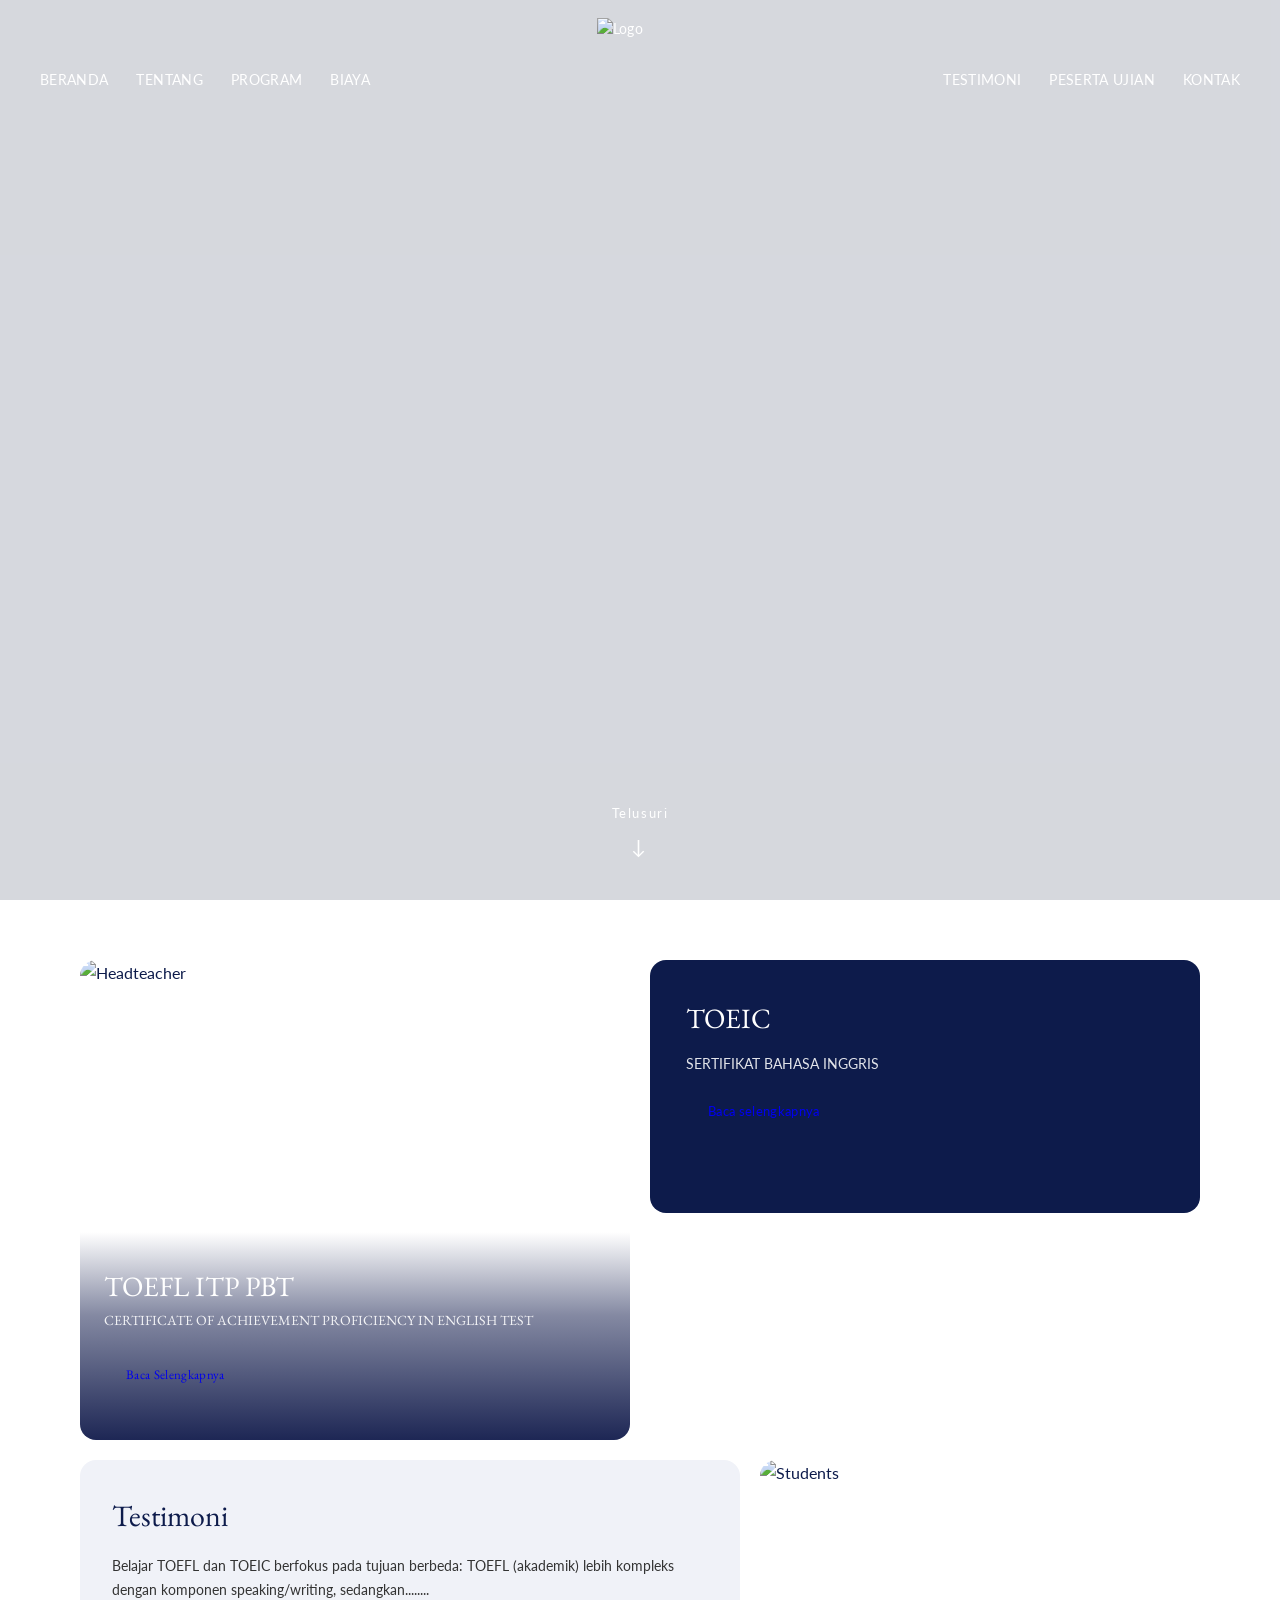
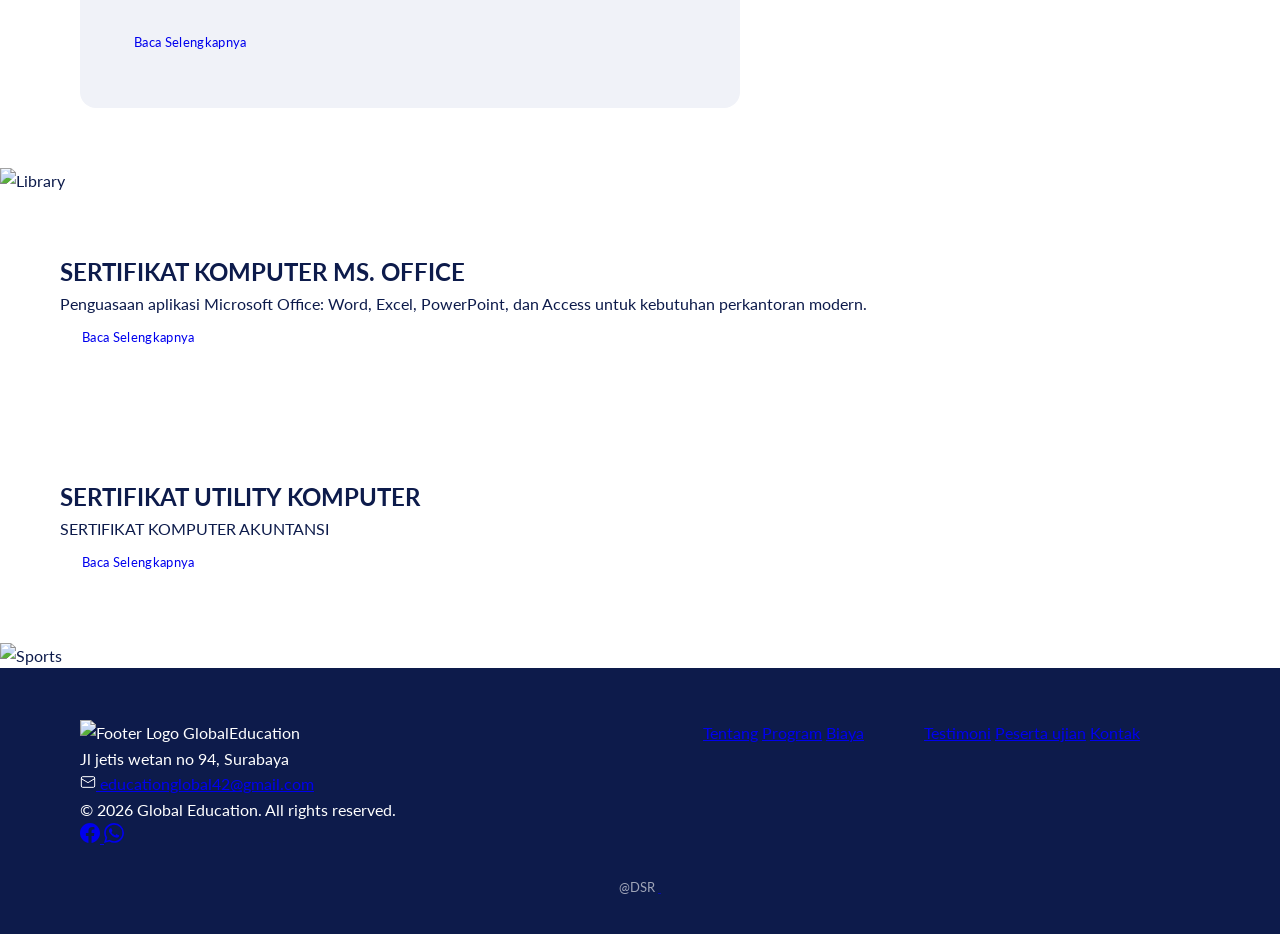
==== index.html @ f7078ae8 "Add files via upload" ====
<!DOCTYPE html>
<html lang="id">
<head>
  <meta charset="UTF-8" />
  <meta name="viewport" content="width=device-width, initial-scale=1.0"/>
  <title>Gloabl Education</title>
  <link href="https://fonts.googleapis.com/css2?family=EB+Garamond:ital,wght@0,400;0,500;0,600;1,400&family=Lato:wght@300;400;700&display=swap" rel="stylesheet"/>
  <link rel="stylesheet" href="style.css"/>
</head>
<body>

<!-- ============== HERO ============== -->
  <section id="hero">
    <div class="hero-bg">
      <img src="w=2400.png" alt="Hero Background"/>
    </div>
    <div class="hero-overlay"></div>

    <!-- NAVBAR -->
    <nav>
      <div class="nav-left">
      <a href="index.html">BERANDA</a>
      <a href="about.html">TENTANG</a>
      <a href="program.html">PROGRAM</a>
      <a href="biaya.html">BIAYA</a>
      </div>

      <a href="index.html" class="nav-logo">
        <img src="Gemini_Generated_Image_jkyukjkyukjkyukj (1)-Photoroom.png" alt="Logo" class="nav-logo-img"/>
        <span></span>
      </a>

      <div class="nav-right">
        <a href="testimoni.html">TESTIMONI</a>
        <a href="peserta.html">PESERTA UJIAN</a>
        <a href="contact.html">KONTAK</a>
      </div>
    </nav>

    <!-- Scroll Indicator -->
    <div class="hero-scroll" id="heroScroll">
      <span>Telusuri</span>
      <span class="arrow-down">&#8595;</span>
    </div>
  </section>

  <!-- ============== SECTION 2 ============== -->
  <section id="section2">
<div class="grid-section2 animate-on-scroll">

      <!-- Left: Headteacher Card -->
      <div class="card-headteacher animate-on-scroll stagger-1">
        <img src="Education-Blog-and-Newsletter-1-735x330-1.png" alt="Headteacher"/>
        <div class="card-headteacher-overlay">
          <h2>TOEFL ITP PBT<br>
          <p>CERTIFICATE OF ACHIEVEMENT
PROFICIENCY IN ENGLISH TEST</p>
          <a href="program.html" class="btn-outline-white">Baca Selengkapnya</a>
        </div>
      </div>

      <!-- Right Top: Arrange a Visit -->
      <div class="card-visit">
        <div>
          <h2>TOEIC</h2>
          <p>SERTIFIKAT BAHASA INGGRIS </p>
        </div>
        <div>
          <a href="program.html" class="btn-outline-white">Baca selengkapnya</a>
        </div>
      </div>

<!-- Right Bottom: Lokasi Kami -->
      <div class="card-admissions-row">
        <div class="card-map">
          <iframe 
            src="https://www.google.com/maps/embed?pb=!1m18!1m12!1m3!1d3957.123456789!2d112.752!3d-7.321!2m3!1f0!2f0!3f0!3m2!1i1024!2i768!4f13.1!3m3!1m2!1s0x2dd7bbd3f0a1a1a1%3A0x2dd7bbd3f0a1a1a1!2sJl.%20Jetis%20Wetan%20No.94%2C%20Surabaya!5e0!3m2!1sid!2sid!4v1234567890!5m2!1sid!2sid" 
            width="100%" 
            height="100%" 
            style="border:0;" 
            allowfullscreen="" 
            loading="lazy" 
            referrerpolicy="no-referrer-when-downgrade">
          </iframe>
        </div>
      </div>

    </div>

    <!-- Bottom Row: Ethos + Students Photo -->
    <div class="grid-section2-bottom">
      <div class="card-ethos">
        <h2>Testimoni</h2>
        <p>Belajar TOEFL dan TOEIC berfokus pada tujuan berbeda: TOEFL (akademik) lebih kompleks dengan komponen speaking/writing, sedangkan........</p>
        <a href="testimoni.html" class="btn-navy">Baca Selengkapnya</a>
      </div>
      <div class="card-students">
        <img src="NAJWA.jpeg" alt="Students"/>
      </div>
    </div>
  </section>

  <!-- ============== SECTION 3 ============== -->
  <section id="section3">

    <!-- Top: Library Image Left + Academic Excellence Right -->
    <div class="grid-section3-top">
      <div class="s3-img-left">
        <img src="jenis-microsoft-office-dan-fungsi.jpg" alt="Library"/>
      </div>
      <div class="s3-text-right">
        <h2>SERTIFIKAT KOMPUTER MS. OFFICE</h2>
        <p>Penguasaan aplikasi Microsoft Office: Word, Excel, PowerPoint, dan Access untuk kebutuhan perkantoran modern.</p>
        <a href="program.html" class="btn-outline-white-sm">Baca Selengkapnya</a>
      </div>
    </div>

    <!-- Bottom: Happy Learning Left + Sports Image Right -->
    <div class="grid-section3-bottom">
      <div class="s3-text-left">
        <h2>SERTIFIKAT UTILITY KOMPUTER</h2>
        <p>SERTIFIKAT KOMPUTER AKUNTANSI</p>
        <a href="program.html" class="btn-outline-white-sm">Baca Selengkapnya</a>
      </div>
      <div class="s3-img-right">
        <img src="accounting-2.jpeg" alt="Sports"/>
      </div>
    </div>

  </section>

  <!-- ============== FOOTER ============== -->
  <footer>
    <div class="footer-inner">

<!-- Brand -->
      <div class="footer-brand">
        <div class="footer-logo">
          <img src="Gemini_Generated_Image_jkyukjkyukjkyukj (1)-Photoroom.png" alt="Footer Logo" class="footer-logo-img"/>
          <span>GlobalEducation</span>
        </div>
        <div class="footer-address">
          Jl jetis wetan no 94, Surabaya
        </div>
        <div class="footer-email">
          <a href="mailto:educationglobal42@gmail.com" class="footer-email-link">
            <svg width="16" height="16" viewBox="0 0 24 24" fill="none" xmlns="http://www.w3.org/2000/svg">
              <rect x="2" y="4" width="20" height="16" rx="2" stroke="white" stroke-width="1.5"/>
              <path d="M2 7L12 13L22 7" stroke="white" stroke-width="1.5" stroke-linecap="round" stroke-linejoin="round"/>
            </svg>
            <span>educationglobal42@gmail.com</span>
          </a>
        </div>
        <div class="footer-copyright">
          &copy; 2026 Global Education. All rights reserved.
        </div>
        <div class="footer-socials">
          <a href="https://www.facebook.com/profile.php?id=100009102669054&rdid=kj2BRJtQKEd0vVl0&share_url=https%3A%2F%2Fwww.facebook.com%2Fshare%2F16SY9FTzUg%2F#" target="_blank" aria-label="Facebook">
            <svg width="20" height="20" viewBox="0 0 24 24" fill="currentColor"><path d="M24 12.073c0-6.627-5.373-12-12-12s-12 5.373-12 12c0 5.99 4.388 10.954 10.125 11.854v-8.385H7.078v-3.47h3.047V9.43c0-3.007 1.792-4.669 4.533-4.669 1.312 0 2.686.235 2.686.235v2.953H15.83c-1.491 0-1.956.925-1.956 1.874v2.25h3.328l-.532 3.47h-2.796v8.385C19.612 23.027 24 18.062 24 12.073z"/></svg>
          </a>
          <a href="https://wa.me/6281232943877" target="_blank" aria-label="WhatsApp">
            <svg width="20" height="20" viewBox="0 0 24 24" fill="currentColor"><path d="M17.472 14.382c-.297-.149-1.758-.867-2.03-.967-.273-.099-.471-.148-.67.15-.197.297-.767.966-.94 1.164-.173.199-.347.223-.644.075-.297-.15-1.255-.463-2.39-1.475-.883-.788-1.48-1.761-1.653-2.059-.173-.297-.018-.458.13-.606.134-.133.298-.347.446-.52.149-.174.198-.298.298-.497.099-.198.05-.371-.025-.52-.075-.149-.669-1.612-.916-2.207-.242-.579-.487-.5-.669-.51-.173-.008-.371-.01-.57-.01-.198 0-.52.074-.792.372-.272.297-1.04 1.016-1.04 2.479 0 1.462 1.065 2.875 1.213 3.074.149.198 2.096 3.2 5.077 4.487.709.306 1.262.489 1.694.625.712.227 1.36.195 1.871.118.571-.085 1.758-.719 2.006-1.413.248-.694.248-1.289.173-1.413-.074-.124-.272-.198-.57-.347m-5.421 7.403h-.004a9.87 9.87 0 01-5.031-1.378l-.361-.214-3.741.982.998-3.648-.235-.374a9.86 9.86 0 01-1.51-5.26c.001-5.45 4.436-9.884 9.888-9.884 2.64 0 5.122 1.03 6.988 2.898a9.825 9.825 0 012.893 6.994c-.003 5.45-4.437 9.884-9.885 9.884m8.413-18.297A11.815 11.815 0 0012.05 0C5.495 0 .16 5.335.157 11.892c0 2.096.547 4.142 1.588 5.945L.057 24l6.305-1.654a11.882 11.882 0 005.683 1.448h.005c6.554 0 11.89-5.335 11.893-11.893a11.821 11.821 0 00-3.48-8.413z"/></svg>
          </a>
        </div>
      </div>

     <!-- Spacer -->
      <div></div>

      <!-- Col 1 -->
      <div class="footer-col">
        <a href="about.html">Tentang</a>
        <a href="program.html">Program</a>
        <a href="biaya.html">Biaya</a>
      </div>

      <!-- Col 2 -->
      <div class="footer-col">
        <a href="testimoni.html">Testimoni</a>
        <a href="peserta.html">Peserta ujian</a>
        <a href="contact.html">Kontak</a>
      </div>
    </div>

    <div class="footer-bottom">
    @DSR <a href="https://wordpress.org" target="_blank">&nbsp;</a>
    </div>
  </footer>

  <script src="script.js"></script>
</body>
</html>
---- style.css ----
/* ============================================================
   KENTWOOD ACADEMY — style.css (Responsive Fixed)
   ============================================================ */

/* ----- RESET & BASE ----- */
*, *::before, *::after {
  margin: 0;
  padding: 0;
  box-sizing: border-box;
}

:root {
  --navy: #0d1b4b;
  --navy-light: #1a2a6c;
  --white: #ffffff;
  --light-bg: #f0f2f8;
}

body {
  font-family: 'Lato', sans-serif;
  color: var(--navy);
  background: #ffffff;
  overflow-x: hidden;
  line-height: 1.6;
}

/* ============================================================
   NAVBAR
   ============================================================ */
nav {
  position: absolute;
  top: 0;
  left: 0;
  right: 0;
  z-index: 100;
  display: flex;
  align-items: center;
  justify-content: space-between;
  padding: 12px 20px;
  transition: all 0.3s ease;
}

.nav-left,
.nav-right {
  display: flex;
  gap: 1.5rem;
  align-items: center;
  flex-wrap: wrap;
}

nav a {
  color: var(--white);
  text-decoration: none;
  font-size: 0.875rem;
  font-weight: 400;
  letter-spacing: 0.025em;
  white-space: nowrap;
  transition: opacity 0.2s;
}

nav a:hover {
  opacity: 0.8;
}

.nav-logo {
  display: flex;
  flex-direction: column;
  align-items: center;
  text-decoration: none;
}

.nav-logo-img {
  width: 80px;
  height: 80px;
  object-fit: contain;
}

.nav-logo svg {
  width: 2.75rem;
  height: 3.25rem;
  filter: brightness(0) invert(1);
}

.nav-logo span {
  color: white;
  font-size: 0.8125rem;
  letter-spacing: 0.15em;
  margin-top: 0.25rem;
}

/* ============================================================
   HERO
   ============================================================ */
#hero {
  position: relative;
  width: 100%;
  height: 100vh;
  min-height: 100vh;
  overflow: hidden;
  display: flex;
  flex-direction: column;
  align-items: center;
  justify-content: center;
}

.hero-bg {
  position: absolute;
  inset: 0;
  z-index: 0;
}

.hero-bg img {
  width: 100%;
  height: 100%;
  object-fit: cover;
  display: block;
}

.hero-overlay {
  position: absolute;
  inset: 0;
  background: rgba(30, 40, 70, 0.18);
}

.hero-content {
  position: relative;
  z-index: 2;
  text-align: center;
  color: white;
  padding: 0 1rem;
  flex: 1;
  display: flex;
  flex-direction: column;
  justify-content: center;
}

.hero-content h1 {
  font-family: 'EB Garamond', serif;
  font-size: clamp(2rem, 8vw, 4.5rem);
  font-weight: 400;
  line-height: 1.15;
  letter-spacing: 0.025em;
  text-shadow: 0 2px 12px rgba(0, 0, 0, 0.25);
  margin-bottom: 1rem;
}

.hero-scroll {
  position: absolute;
  bottom: 2rem;
  left: 50%;
  transform: translateX(-50%);
  color: white;
  text-align: center;
  z-index: 2;
  cursor: pointer;
}

.hero-scroll span {
  display: block;
  font-size: 0.8125rem;
  letter-spacing: 0.125em;
  margin-bottom: 0.375rem;
}

.hero-scroll .arrow-down {
  font-size: 1.25rem;
  display: block;
  animation: bounce 1.8s infinite;
}

/* ============================================================
   SECTIONS & GRIDS (Mobile-first)
   ============================================================ */
.section-padding {
  padding: 3rem 1.25rem;
}

.grid-section2 {
  display: grid;
  grid-template-columns: 1fr;
  gap: 1.25rem;
  max-width: 1200px;
  margin: 0 auto;
}

.card-headteacher {
  position: relative;
  border-radius: 1rem;
  overflow: hidden;
  aspect-ratio: 16/9;
  order: 1;
}

.card-headteacher img {
  width: 100%;
  height: 100%;
  object-fit: cover;
  display: block;
}

.card-headteacher-overlay {
  position: absolute;
  bottom: 0;
  left: 0;
  right: 0;
  background: linear-gradient(to top, rgba(10, 20, 70, 0.92) 0%, rgba(10, 20, 70, 0.5) 60%, transparent 100%);
  padding: 2rem 1.5rem;
  color: white;
}

.card-headteacher-overlay h2 {
  font-family: 'EB Garamond', serif;
  font-size: clamp(1.5rem, 5vw, 1.75rem);
  font-weight: 400;
  margin-bottom: 0.75rem;
}

.card-headteacher-overlay p {
  font-size: clamp(0.875rem, 3vw, 0.875rem);
  line-height: 1.6;
  opacity: 0.9;
  margin-bottom: 1rem;
}

.card-visit {
  background: var(--navy);
  border-radius: 1rem;
  padding: 2rem;
  color: white;
  display: flex;
  flex-direction: column;
  gap: 1rem;
  order: 2;
}

.card-visit h2 {
  font-family: 'EB Garamond', serif;
  font-size: clamp(1.5rem, 5vw, 1.75rem);
  font-weight: 400;
  margin-bottom: 0.75rem;
}

.card-visit p {
  font-size: clamp(0.875rem, 3vw, 0.875rem);
  line-height: 1.6;
  opacity: 0.88;
  flex: 1;
}

.grid-section2-bottom {
  display: grid;
  grid-template-columns: 1fr;
  gap: 1.25rem;
  max-width: 1200px;
  margin: 1.25rem auto 0;
}

.card-ethos {
  background: var(--light-bg);
  border-radius: 1rem;
  padding: 2rem;
}

.card-ethos h2 {
  font-family: 'EB Garamond', serif;
  font-size: clamp(1.5rem, 5vw, 1.875rem);
  font-weight: 400;
  color: var(--navy);
  margin-bottom: 0.875rem;
}

.card-ethos p {
  font-size: clamp(0.875rem, 3vw, 0.875rem);
  line-height: 1.7;
  color: #333;
  margin-bottom: 1.25rem;
}

.card-students {
  border-radius: 1rem;
  overflow: hidden;
  aspect-ratio: 16/9;
}

.card-students img {
  width: 100%;
  height: 100%;
  object-fit: cover;
}

/* Generic 3-col card grids (biaya-grid, sertifikat-grid, etc.) */
.sertifikat-grid,
.biaya-grid,
.testi-grid,
.kontak-grid {
  display: grid;
  grid-template-columns: 1fr;
  gap: 1.5rem;
  max-width: 1100px;
  margin: 0 auto;
}

.sert-card,
.biaya-card,
.testi-card,
.kontak-card {
  background: #ffffff;
  border-radius: 1rem;
  padding: 1.75rem;
  box-shadow: 0 0.125rem 0.75rem rgba(13, 27, 75, 0.08);
}

/* Page hero sections (tentang-hero, biaya-hero, etc.) */
.tentang-hero, .prog-hero, .biaya-hero, .testi-hero, .kontak-hero, .peserta-hero {
  background: #e8ecf8;
  display: flex;
  flex-direction: column;
  padding: 3rem 1.25rem 2rem;
  min-height: 280px;
  margin-top: 4rem;
}

.page-hero-left {
  text-align: center;
  margin-bottom: 2rem;
}

.page-hero-left h1 {
  font-size: clamp(1.75rem, 8vw, 3rem);
  font-weight: 700;
  color: var(--navy);
  margin-bottom: 0.875rem;
}

.page-hero-left p {
  font-size: clamp(0.875rem, 4vw, 0.9375rem);
  color: #5a6a90;
}

/* Section headers */
.section-header, .biaya-section-header {
  text-align: center;
  max-width: 700px;
  margin: 0 auto 3rem;
}

.section-header h2, .biaya-section-header h2 {
  font-family: 'EB Garamond', serif;
  font-size: clamp(1.75rem, 6vw, 2rem);
  font-weight: 400;
  color: var(--navy);
  margin: 0.875rem 0;
}

/* Cards padding/content scaling */
.cefr-card, .legalitas-card, .biaya-note-card, .testi-cta-card {
  background: #f7f8fc;
  border-radius: 1rem;
  padding: clamp(2rem, 8vw, 4rem);
  text-align: center;
  max-width: 1100px;
  margin: 0 auto;
}

/* Footer */
footer {
  background: var(--navy);
  color: white;
  padding: 3rem 1.25rem 2rem;
}

.footer-inner {
  display: grid;
  grid-template-columns: 1fr;
  gap: 2.5rem;
  max-width: 1200px;
  margin: 0 auto;
}

.footer-bottom {
  max-width: 1200px;
  margin: 1.75rem auto 0;
  text-align: center;
  font-size: 0.8125rem;
  opacity: 0.6;
}

/* ============================================================
   TABLET & DESKTOP
   ============================================================ */
@media (min-width: 769px) {
  nav {
    padding: 1rem 3rem;
  }
  
  .nav-left,
  .nav-right {
    gap: 1.75rem;
  }
  
  .nav-logo-img {
    width: 100px;
    height: 100px;
  }

  /* Hero */
  #hero {
    flex-direction: row;
  }

  .hero-content {
    padding: 0 3rem;
  }

  /* Sections */
  .section-padding {
    padding: 4rem 3rem;
  }

  /* 2-column grids */
  .grid-section2 {
    grid-template-columns: 1fr 1fr;
    grid-template-rows: auto auto;
    gap: 1.25rem;
  }
  
  .card-headteacher {
    grid-column: 1;
    grid-row: 1 / 3;
    aspect-ratio: auto;
    min-height: 30rem;
  }

  .card-visit {
    grid-column: 2;
    grid-row: 1;
  }

  .card-admissions-row {
    grid-column: 2;
    grid-row: 2;
  }

  .grid-section2-bottom {
    grid-template-columns: 1.5fr 1fr;
    gap: 1.25rem;
  }

  /* Page hero 2-col */
  .tentang-hero, .prog-hero, .biaya-hero, .testi-hero, .kontak-hero, .peserta-hero {
    flex-direction: row;
    padding: 4rem 5rem 2rem 6rem;
    margin-top: 4.5rem;
  }

  .page-hero-left {
    margin-bottom: 0;
  }

  .page-hero-right {
    flex-shrink: 0;
    width: 20rem;
  }

  /* Cards */
  .sertifikat-grid,
  .biaya-grid,
  .testi-grid,
  .kontak-grid {
    grid-template-columns: repeat(2, 1fr);
    gap: 1.5rem;
  }
}

/* ============================================================
   DESKTOP (>1024px)
   ============================================================ */
@media (min-width: 1025px) {
  nav {
    padding: 1.125rem 2.5rem;
  }

  .nav-left,
  .nav-right {
    gap: 1.75rem;
  }

  .nav-logo-img {
    width: 120px;
    height: 120px;
  }

  .section-padding {
    padding: 4rem 5rem;
  }

  /* Full 3-column grids */
  .sertifikat-grid,
  .biaya-grid,
  .testi-grid,
  .kontak-grid {
    grid-template-columns: repeat(3, 1fr);
    gap: 1.5rem;
  }

  /* Section 2 desktop */
  .grid-section2 {
    gap: 1.25rem;
  }

  .card-headteacher {
    min-height: 480px;
  }

  .card-visit {
    padding: 2.25rem 2.25rem 1.875rem;
  }

  /* Footer */
  .footer-inner {
    grid-template-columns: auto 1fr auto auto auto;
    gap: 3.75rem;
  }

  .footer-bottom {
    justify-content: flex-end;
  }

  /* Original paddings restored */
  #section2 { padding: 60px 80px; }
  footer { padding: 52px 80px 36px; }
  
  .s3-text-right, .s3-text-left {
    padding: 3.75rem 3.75rem;
  }
}

/* ============================================================
   MOBILE NAVBAR ENHANCEMENT (≤480px)
   ============================================================ */
@media (max-width: 480px) {
  nav {
    padding: 1rem;
    flex-wrap: wrap;
    gap: 1rem;
  }
  
  .nav-left,
  .nav-right {
    gap: 0.75rem;
    font-size: 0.8125rem;
  }
  
  .nav-logo-img {
    width: 60px;
    height: 60px;
  }

  .hero-scroll {
    bottom: 1rem;
  }
}

/* ============================================================
   BUTTONS (Responsive)
   ============================================================ */
.btn-outline-white, .btn-navy, .btn-outline-white-sm {
  display: inline-block;
  padding: clamp(0.625rem, 2vw, 0.625rem) clamp(1.375rem, 3vw, 1.375rem);
  border-radius: 1.875rem;
  font-size: clamp(0.8125rem, 2.5vw, 0.8125rem);
  letter-spacing: 0.025em;
  text-decoration: none;
  transition: all 0.25s ease;
  white-space: nowrap;
}

.btn-outline-white:hover,
.btn-navy:hover {
  transform: translateY(-0.125rem);
}

/* ============================================================
   UTILITY CLASSES
   ============================================================ */
.text-center { text-align: center; }
.mb-1 { margin-bottom: 1rem; }
.mb-2 { margin-bottom: 2rem; }

/* Smooth scroll */
html {
  scroll-behavior: smooth;
}

/* Animations (unchanged) */
@keyframes bounce {
  0%, 100% { transform: translateY(0); }
  50% { transform: translateY(7px); }
}
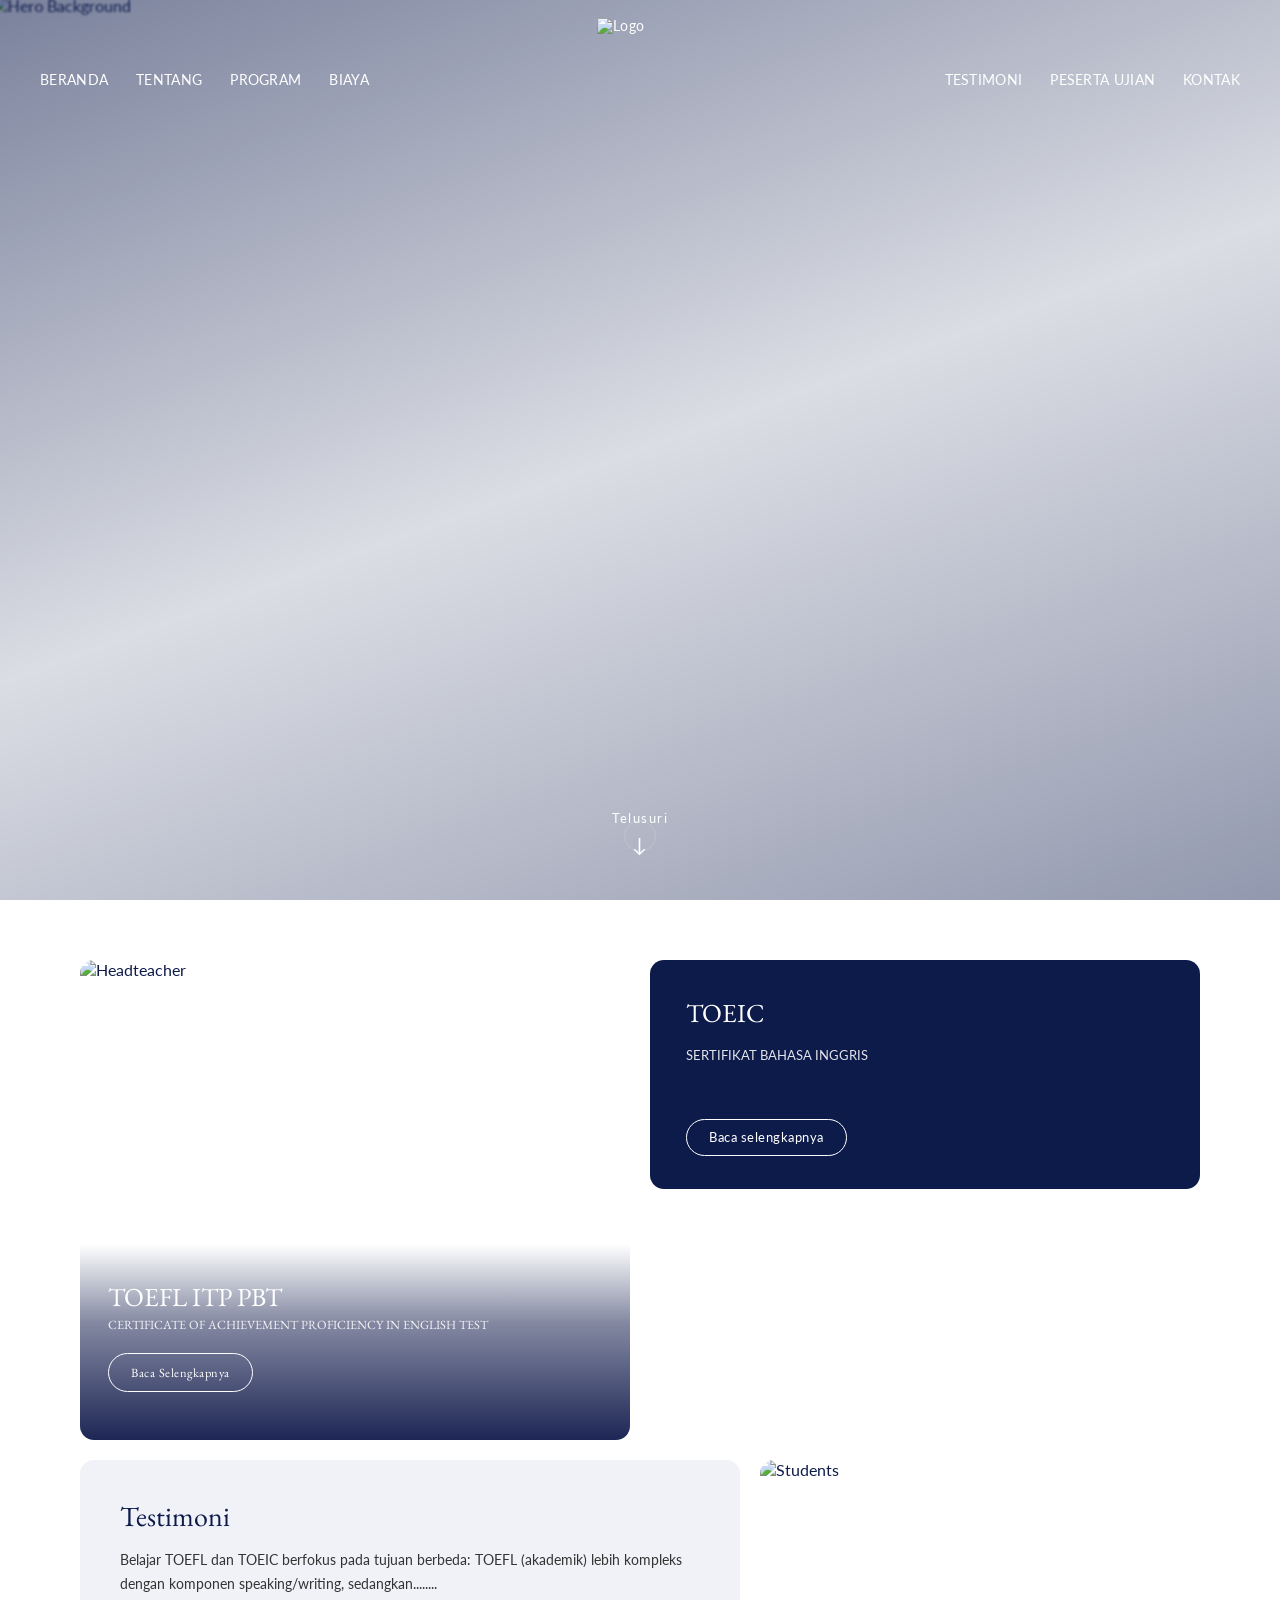
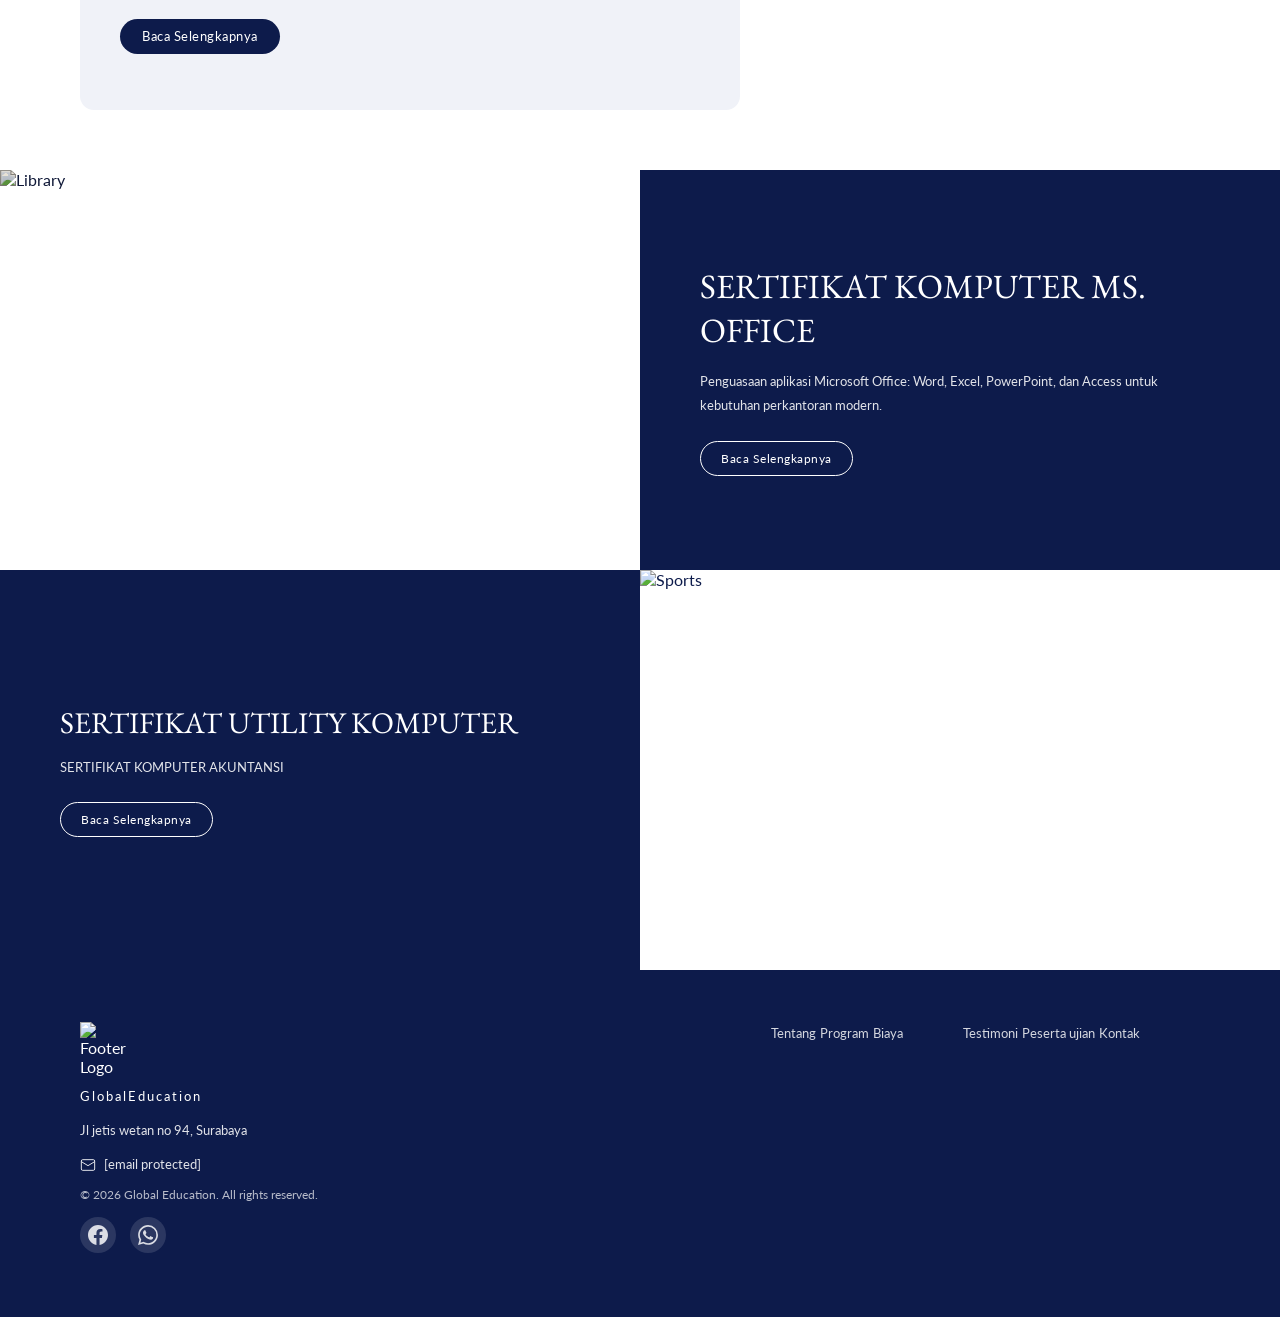
==== commit 2b76a3a6: "Add files via upload" ====
--- a/index.html
+++ b/index.html
@@ -35,7 +35,22 @@
         <a href="peserta.html">PESERTA UJIAN</a>
         <a href="contact.html">KONTAK</a>
       </div>
+      <button class="nav-hamburger" id="navHamburger" aria-label="Buka menu">
+        <span></span><span></span><span></span>
+      </button>
     </nav>
+
+    <!-- Mobile Nav Overlay -->
+    <div class="nav-mobile-overlay" id="navMobileOverlay">
+      <button class="nav-mobile-close" id="navMobileClose" aria-label="Tutup menu">&#x2715;</button>
+      <a href="index.html" onclick="closeNav()">BERANDA</a>
+      <a href="about.html" onclick="closeNav()">TENTANG</a>
+      <a href="program.html" onclick="closeNav()">PROGRAM</a>
+      <a href="biaya.html" onclick="closeNav()">BIAYA</a>
+      <a href="testimoni.html" onclick="closeNav()">TESTIMONI</a>
+      <a href="peserta.html" onclick="closeNav()">PESERTA UJIAN</a>
+      <a href="contact.html" onclick="closeNav()">KONTAK</a>
+    </div>
 
     <!-- Scroll Indicator -->
     <div class="hero-scroll" id="heroScroll">
@@ -143,12 +158,12 @@
           Jl jetis wetan no 94, Surabaya
         </div>
         <div class="footer-email">
-          <a href="mailto:educationglobal42@gmail.com" class="footer-email-link">
+          <a href="/cdn-cgi/l/email-protection#85e0e1f0e6e4f1eceaebe2e9eae7e4e9b1b7c5e2e8e4ece9abe6eae8" class="footer-email-link">
             <svg width="16" height="16" viewBox="0 0 24 24" fill="none" xmlns="http://www.w3.org/2000/svg">
               <rect x="2" y="4" width="20" height="16" rx="2" stroke="white" stroke-width="1.5"/>
               <path d="M2 7L12 13L22 7" stroke="white" stroke-width="1.5" stroke-linecap="round" stroke-linejoin="round"/>
             </svg>
-            <span>educationglobal42@gmail.com</span>
+            <span><span class="__cf_email__" data-cfemail="10757465737164797f7e777c7f72717c242250777d71797c3e737f7d">[email&#160;protected]</span></span>
           </a>
         </div>
         <div class="footer-copyright">
@@ -182,11 +197,4 @@
       </div>
     </div>
 
-    <div class="footer-bottom">
-    @DSR <a href="https://wordpress.org" target="_blank">&nbsp;</a>
-    </div>
-  </footer>
-
-  <script src="script.js"></script>
-</body>
-</html>+    <div class="footer-bottom">
--- a/style.css
+++ b/style.css
@@ -1,5 +1,5 @@
 /* ============================================================
-   KENTWOOD ACADEMY — style.css (Responsive Fixed)
+   KENTWOOD ACADEMY — style.css
    ============================================================ */
 
 /* ----- RESET & BASE ----- */
@@ -21,7 +21,6 @@
   color: var(--navy);
   background: #ffffff;
   overflow-x: hidden;
-  line-height: 1.6;
 }
 
 /* ============================================================
@@ -36,30 +35,28 @@
   display: flex;
   align-items: center;
   justify-content: space-between;
-  padding: 12px 20px;
-  transition: all 0.3s ease;
+  padding: 18px 40px;
 }
 
 .nav-left,
 .nav-right {
   display: flex;
-  gap: 1.5rem;
+  gap: 28px;
   align-items: center;
-  flex-wrap: wrap;
 }
 
 nav a {
   color: var(--white);
   text-decoration: none;
-  font-size: 0.875rem;
+  font-size: 13.5px;
+  font-family: 'Lato', sans-serif;
   font-weight: 400;
-  letter-spacing: 0.025em;
+  letter-spacing: 0.3px;
   white-space: nowrap;
-  transition: opacity 0.2s;
 }
 
 nav a:hover {
-  opacity: 0.8;
+  text-decoration: underline;
 }
 
 .nav-logo {
@@ -70,22 +67,29 @@
 }
 
 .nav-logo-img {
-  width: 80px;
-  height: 80px;
+  width: 120px;
+  height: 120px;
   object-fit: contain;
 }
 
 .nav-logo svg {
-  width: 2.75rem;
-  height: 3.25rem;
+  width: 44px;
+  height: 52px;
   filter: brightness(0) invert(1);
 }
 
 .nav-logo span {
   color: white;
-  font-size: 0.8125rem;
-  letter-spacing: 0.15em;
-  margin-top: 0.25rem;
+  font-family: 'Lato', sans-serif;
+  font-size: 13px;
+  letter-spacing: 2px;
+  margin-top: 4px;
+}
+
+.nav-arrow {
+  font-size: 10px;
+  margin-left: 2px;
+  display: inline-block;
 }
 
 /* ============================================================
@@ -95,10 +99,9 @@
   position: relative;
   width: 100%;
   height: 100vh;
-  min-height: 100vh;
+  min-height: 600px;
   overflow: hidden;
   display: flex;
-  flex-direction: column;
   align-items: center;
   justify-content: center;
 }
@@ -127,26 +130,20 @@
   z-index: 2;
   text-align: center;
   color: white;
-  padding: 0 1rem;
-  flex: 1;
-  display: flex;
-  flex-direction: column;
-  justify-content: center;
 }
 
 .hero-content h1 {
   font-family: 'EB Garamond', serif;
-  font-size: clamp(2rem, 8vw, 4.5rem);
+  font-size: clamp(44px, 6.5vw, 82px);
   font-weight: 400;
   line-height: 1.15;
-  letter-spacing: 0.025em;
+  letter-spacing: 0.5px;
   text-shadow: 0 2px 12px rgba(0, 0, 0, 0.25);
-  margin-bottom: 1rem;
 }
 
 .hero-scroll {
   position: absolute;
-  bottom: 2rem;
+  bottom: 38px;
   left: 50%;
   transform: translateX(-50%);
   color: white;
@@ -157,38 +154,48 @@
 
 .hero-scroll span {
   display: block;
-  font-size: 0.8125rem;
-  letter-spacing: 0.125em;
-  margin-bottom: 0.375rem;
+  font-size: 13px;
+  letter-spacing: 1.5px;
+  font-family: 'Lato', sans-serif;
+  margin-bottom: 6px;
 }
 
 .hero-scroll .arrow-down {
-  font-size: 1.25rem;
+  font-size: 20px;
   display: block;
   animation: bounce 1.8s infinite;
 }
 
-/* ============================================================
-   SECTIONS & GRIDS (Mobile-first)
-   ============================================================ */
-.section-padding {
-  padding: 3rem 1.25rem;
+@keyframes bounce {
+  0%, 100% { transform: translateY(0); }
+  50%       { transform: translateY(7px); }
+}
+
+/* ============================================================
+   SECTION 2
+   ============================================================ */
+#section2 {
+  background: #ffffff;
+  padding: 60px 80px;
 }
 
 .grid-section2 {
   display: grid;
-  grid-template-columns: 1fr;
-  gap: 1.25rem;
+  grid-template-columns: 1fr 1fr;
+  grid-template-rows: auto auto;
+  gap: 20px;
   max-width: 1200px;
   margin: 0 auto;
 }
 
+/* --- Card: Headteacher (spans 2 rows on the left) --- */
 .card-headteacher {
+  grid-column: 1 / 2;
+  grid-row: 1 / 3;
   position: relative;
-  border-radius: 1rem;
+  border-radius: 14px;
   overflow: hidden;
-  aspect-ratio: 16/9;
-  order: 1;
+  min-height: 480px;
 }
 
 .card-headteacher img {
@@ -203,397 +210,3258 @@
   bottom: 0;
   left: 0;
   right: 0;
-  background: linear-gradient(to top, rgba(10, 20, 70, 0.92) 0%, rgba(10, 20, 70, 0.5) 60%, transparent 100%);
-  padding: 2rem 1.5rem;
+  background: linear-gradient(
+    to top,
+    rgba(10, 20, 70, 0.92) 0%,
+    rgba(10, 20, 70, 0.5) 60%,
+    transparent 100%
+  );
+  padding: 36px 28px 28px;
   color: white;
 }
 
 .card-headteacher-overlay h2 {
   font-family: 'EB Garamond', serif;
-  font-size: clamp(1.5rem, 5vw, 1.75rem);
+  font-size: 26px;
   font-weight: 400;
-  margin-bottom: 0.75rem;
+  margin-bottom: 12px;
 }
 
 .card-headteacher-overlay p {
-  font-size: clamp(0.875rem, 3vw, 0.875rem);
-  line-height: 1.6;
+  font-size: 12.5px;
+  line-height: 1.7;
   opacity: 0.9;
-  margin-bottom: 1rem;
-}
-
+  margin-bottom: 18px;
+}
+
+/* --- Card: Arrange a Visit --- */
 .card-visit {
+  grid-column: 2 / 3;
+  grid-row: 1 / 2;
   background: var(--navy);
-  border-radius: 1rem;
-  padding: 2rem;
+  border-radius: 14px;
+  padding: 36px 36px 30px;
   color: white;
   display: flex;
   flex-direction: column;
-  gap: 1rem;
-  order: 2;
+  justify-content: space-between;
 }
 
 .card-visit h2 {
   font-family: 'EB Garamond', serif;
-  font-size: clamp(1.5rem, 5vw, 1.75rem);
+  font-size: 26px;
   font-weight: 400;
-  margin-bottom: 0.75rem;
+  margin-bottom: 14px;
 }
 
 .card-visit p {
-  font-size: clamp(0.875rem, 3vw, 0.875rem);
-  line-height: 1.6;
+  font-size: 13px;
+  line-height: 1.7;
   opacity: 0.88;
   flex: 1;
-}
-
+  margin-bottom: 22px;
+}
+
+/* --- Card: Admissions Row (Shield + Text) --- */
+.card-admissions-row {
+  grid-column: 2 / 3;
+  grid-row: 2 / 3;
+  display: grid;
+  grid-template-columns: 1fr 1fr;
+  gap: 20px;
+}
+
+.card-shield {
+  background: var(--navy);
+  border-radius: 14px;
+  display: flex;
+  align-items: center;
+  justify-content: center;
+  padding: 30px;
+}
+
+.shield-img {
+  width: 100%;
+  height: 100%;
+  object-fit: contain;
+}
+
+.card-shield svg {
+  width: 90px;
+  height: 90px;
+  filter: brightness(0) invert(1);
+}
+
+.card-admissions {
+  background: var(--light-bg);
+  border-radius: 14px;
+  padding: 30px 26px;
+  display: flex;
+  flex-direction: column;
+  justify-content: center;
+}
+
+.card-admissions h3 {
+  font-family: 'EB Garamond', serif;
+  font-size: 24px;
+  font-weight: 400;
+  color: var(--navy);
+  margin-bottom: 10px;
+}
+
+.card-admissions p {
+  font-size: 13px;
+  line-height: 1.6;
+  color: #333333;
+  margin-bottom: 18px;
+}
+
+/* --- Bottom Row: Ethos + Students Photo --- */
 .grid-section2-bottom {
   display: grid;
-  grid-template-columns: 1fr;
-  gap: 1.25rem;
+  grid-template-columns: 1.5fr 1fr;
+  gap: 20px;
   max-width: 1200px;
-  margin: 1.25rem auto 0;
+  margin: 20px auto 0;
 }
 
 .card-ethos {
   background: var(--light-bg);
-  border-radius: 1rem;
-  padding: 2rem;
+  border-radius: 14px;
+  padding: 38px 40px;
 }
 
 .card-ethos h2 {
   font-family: 'EB Garamond', serif;
-  font-size: clamp(1.5rem, 5vw, 1.875rem);
+  font-size: 28px;
   font-weight: 400;
   color: var(--navy);
-  margin-bottom: 0.875rem;
+  margin-bottom: 14px;
 }
 
 .card-ethos p {
-  font-size: clamp(0.875rem, 3vw, 0.875rem);
-  line-height: 1.7;
-  color: #333;
-  margin-bottom: 1.25rem;
+  font-size: 13.5px;
+  line-height: 1.8;
+  color: #333333;
+  margin-bottom: 22px;
 }
 
 .card-students {
-  border-radius: 1rem;
+  border-radius: 14px;
   overflow: hidden;
-  aspect-ratio: 16/9;
+  min-height: 250px;
 }
 
 .card-students img {
   width: 100%;
   height: 100%;
   object-fit: cover;
-}
-
-/* Generic 3-col card grids (biaya-grid, sertifikat-grid, etc.) */
-.sertifikat-grid,
-.biaya-grid,
-.testi-grid,
+  display: block;
+}
+
+/* ============================================================
+   SECTION 3
+   ============================================================ */
+#section3 {
+  background: #ffffff;
+}
+
+/* --- Top: Image Left + Text Right --- */
+.grid-section3-top {
+  display: grid;
+  grid-template-columns: 1fr 1fr;
+  min-height: 400px;
+}
+
+.s3-img-left {
+  overflow: hidden;
+}
+
+.s3-img-left img {
+  width: 100%;
+  height: 100%;
+  object-fit: cover;
+  display: block;
+  filter: brightness(0.85) sepia(0.2);
+}
+
+.s3-text-right {
+  background: var(--navy);
+  color: white;
+  padding: 60px 60px;
+  display: flex;
+  flex-direction: column;
+  justify-content: center;
+}
+
+.s3-text-right h2 {
+  font-family: 'EB Garamond', serif;
+  font-size: 34px;
+  font-weight: 400;
+  margin-bottom: 18px;
+}
+
+.s3-text-right p {
+  font-size: 13px;
+  line-height: 1.8;
+  opacity: 0.88;
+  margin-bottom: 24px;
+}
+
+/* --- Bottom: Text Left + Image Right --- */
+.grid-section3-bottom {
+  display: grid;
+  grid-template-columns: 1fr 1fr;
+  min-height: 400px;
+}
+
+.s3-text-left {
+  background: var(--navy);
+  color: white;
+  padding: 60px 60px;
+  display: flex;
+  flex-direction: column;
+  justify-content: center;
+}
+
+.s3-text-left h2 {
+  font-family: 'EB Garamond', serif;
+  font-size: 30px;
+  font-weight: 400;
+  margin-bottom: 14px;
+}
+
+.s3-text-left p {
+  font-size: 13px;
+  line-height: 1.8;
+  opacity: 0.88;
+  margin-bottom: 22px;
+}
+
+.s3-img-right {
+  overflow: hidden;
+}
+
+.s3-img-right img {
+  width: 100%;
+  height: 100%;
+  object-fit: cover;
+  display: block;
+}
+
+/* ============================================================
+   FOOTER
+   ============================================================ */
+footer {
+  background: var(--navy);
+  color: white;
+  padding: 52px 80px 36px;
+}
+
+.footer-inner {
+  display: grid;
+  grid-template-columns: auto 1fr auto auto auto;
+  gap: 60px;
+  align-items: start;
+  max-width: 1200px;
+  margin: 0 auto;
+}
+
+.footer-logo {
+  display: flex;
+  flex-direction: column;
+  align-items: flex-start;
+  margin-bottom: 16px;
+}
+
+.footer-logo-img {
+  width: 60px;
+  height: 60px;
+  object-fit: contain;
+  margin-bottom: 6px;
+}
+
+.footer-logo svg {
+  width: 38px;
+  height: 44px;
+  filter: brightness(0) invert(1);
+  margin-bottom: 6px;
+}
+
+.footer-logo span {
+  font-size: 13px;
+  letter-spacing: 2px;
+  font-family: 'Lato', sans-serif;
+}
+
+.footer-address {
+  font-size: 12.5px;
+  line-height: 1.8;
+  opacity: 0.88;
+  margin-bottom: 14px;
+}
+
+.footer-email {
+  margin-bottom: 12px;
+}
+
+.footer-email-link {
+  display: inline-flex;
+  align-items: center;
+  gap: 8px;
+  color: white;
+  text-decoration: none;
+  font-size: 12.5px;
+  opacity: 0.88;
+  transition: opacity 0.2s;
+}
+
+.footer-email-link:hover {
+  opacity: 1;
+}
+
+.footer-email-link svg {
+  flex-shrink: 0;
+}
+
+.footer-email-link span {
+  white-space: nowrap;
+}
+
+.footer-copyright {
+  font-size: 11.5px;
+  opacity: 0.7;
+  margin-bottom: 14px;
+}
+
+.footer-socials {
+  display: flex;
+  gap: 14px;
+  margin-top: 16px;
+  font-size: 15px;
+  opacity: 0.85;
+}
+
+.footer-socials a {
+  color: white;
+  text-decoration: none;
+  display: flex;
+  align-items: center;
+  justify-content: center;
+  width: 36px;
+  height: 36px;
+  border-radius: 50%;
+  background: rgba(255, 255, 255, 0.15);
+  transition: background 0.2s, transform 0.2s;
+}
+
+.footer-socials a:hover {
+  background: rgba(255, 255, 255, 0.3);
+  transform: translateY(-2px);
+  opacity: 1;
+}
+
+.footer-col a {
+  display: block;
+  color: white;
+  text-decoration: none;
+  font-size: 12.5px;
+  opacity: 0.82;
+  margin-bottom: 6px;
+  transition: opacity 0.2s;
+}
+
+.footer-col a:hover {
+  opacity: 1;
+}
+
+.footer-bottom {
+  max-width: 1200px;
+  margin: 28px auto 0;
+  display: flex;
+  justify-content: flex-end;
+  font-size: 11.5px;
+  opacity: 0.6;
+}
+
+.footer-bottom a {
+  color: white;
+}
+
+/* ============================================================
+   BUTTONS
+   ============================================================ */
+.btn-outline-white {
+  display: inline-block;
+  border: 1.5px solid white;
+  color: white;
+  padding: 10px 22px;
+  border-radius: 30px;
+  font-size: 12.5px;
+  letter-spacing: 0.5px;
+  cursor: pointer;
+  text-decoration: none;
+  transition: background 0.2s, color 0.2s;
+}
+
+.btn-outline-white:hover {
+  background: white;
+  color: var(--navy);
+}
+
+.btn-outline-white-sm {
+  display: inline-block;
+  border: 1.5px solid white;
+  color: white;
+  padding: 9px 20px;
+  border-radius: 30px;
+  font-size: 12px;
+  letter-spacing: 0.5px;
+  cursor: pointer;
+  text-decoration: none;
+  transition: background 0.2s, color 0.2s;
+  align-self: flex-start;
+}
+
+.btn-outline-white-sm:hover {
+  background: white;
+  color: var(--navy);
+}
+
+.btn-navy {
+  display: inline-block;
+  background: var(--navy);
+  color: white;
+  padding: 10px 22px;
+  border-radius: 30px;
+  font-size: 12.5px;
+  letter-spacing: 0.5px;
+  cursor: pointer;
+  text-decoration: none;
+  transition: background 0.2s;
+}
+
+.btn-navy:hover {
+  background: #1a2a6c;
+}
+
+.btn-get-directions {
+  display: inline-block;
+  border: 1.5px solid rgba(255, 255, 255, 0.7);
+  color: white;
+  padding: 9px 20px;
+  border-radius: 30px;
+  font-size: 12px;
+  letter-spacing: 0.5px;
+  cursor: pointer;
+  text-decoration: none;
+  margin-top: 4px;
+  transition: background 0.2s, color 0.2s;
+}
+
+.btn-get-directions:hover {
+  background: white;
+  color: var(--navy);
+}
+
+/* ---- NAVBAR override for non-hero page (white bg) ---- */
+.navbar-page {
+  position: fixed;
+  top: 0;
+  left: 0;
+  right: 0;
+  z-index: 200;
+  display: flex;
+  align-items: center;
+  justify-content: space-between;
+  padding: 14px 40px;
+  background: var(--navy);
+  box-shadow: 0 2px 12px rgba(13, 27, 75, 0.15);
+}
+
+/* ============================================================
+   HERO SECTION — Tentang KCMI
+   ============================================================ */
+.tentang-hero {
+  margin-top: 70px; /* offset fixed navbar */
+  background: #e8ecf8;
+  display: flex;
+  align-items: center;
+  justify-content: space-between;
+  padding: 60px 120px 0 160px;
+  min-height: 280px;
+  overflow: hidden;
+  position: relative;
+}
+
+.tentang-hero-left {
+  flex: 1;
+}
+
+.tentang-hero-left h1 {
+  font-family: 'Lato', sans-serif;
+  font-weight: 700;
+  font-size: clamp(32px, 4vw, 52px);
+  color: var(--navy);
+  letter-spacing: -0.5px;
+}
+
+.tentang-hero-right {
+  position: relative;
+  flex: 0 0 340px;
+  display: flex;
+  align-items: flex-end;
+  justify-content: center;
+}
+
+/* Decorative small symbols */
+.deco {
+  position: absolute;
+  font-size: 16px;
+  color: #a0b0d0;
+  user-select: none;
+}
+
+.deco-circle-outline { top: 10px; right: 60px; font-size: 14px; color: #8090c0; }
+.deco-plus.top-right-2 { top: 24px; right: 38px; font-size: 16px; color: #8090c0; }
+.deco-circle-fill { top: 20px; right: 52px; font-size: 10px; color: #e07b5f; }
+.deco-plus.top-right-4 { top: 8px; right: 20px; font-size: 14px; color: #8090c0; }
+
+/* Illustration container */
+.tentang-illustration {
+  display: flex;
+  align-items: flex-end;
+  justify-content: center;
+}
+
+.tentang-illustration svg {
+  display: block;
+  max-width: 320px;
+}
+
+/* ============================================================
+   SELAYANG PANDANG
+   ============================================================ */
+.tentang-selayang {
+  padding: 80px 40px 60px;
+  text-align: center;
+  max-width: 780px;
+  margin: 0 auto;
+}
+
+.tentang-selayang h2 {
+  font-family: 'EB Garamond', serif;
+  font-size: 32px;
+  font-weight: 400;
+  color: var(--navy);
+  margin: 16px 0 20px;
+}
+
+.tentang-selayang p {
+  font-size: 14px;
+  line-height: 1.8;
+  color: #444;
+}
+
+/* Title group: line — label — line */
+.section-title-group {
+  display: flex;
+  align-items: center;
+  justify-content: center;
+  gap: 12px;
+  margin-bottom: 12px;
+}
+
+.title-line {
+  display: inline-block;
+  width: 40px;
+  height: 1.5px;
+  background: #a0a8c8;
+}
+
+.title-label {
+  font-size: 14px;
+  font-weight: 700;
+  color: #7b89bf;
+  letter-spacing: 0.3px;
+}
+
+/* ============================================================
+   LEGALITAS YAYASAN
+   ============================================================ */
+.tentang-legalitas {
+  padding: 0 60px 80px;
+  max-width: 1100px;
+  margin: 0 auto;
+}
+
+.legalitas-card {
+  background: #f7f8fc;
+  border-radius: 16px;
+  padding: 50px 120px;
+  text-align: center;
+}
+
+.legalitas-card p {
+  font-size: 13.5px;
+  line-height: 1.9;
+  color: #444;
+  margin-top: 16px;
+}
+
+/* ============================================================
+   VISI MISI TUJUAN
+   ============================================================ */
+.tentang-vmt {
+  background: #eef0f8;
+  padding: 70px 0 80px;
+}
+
+.vmt-block {
+  max-width: 500px;
+  margin: 0 auto 52px;
+  text-align: center;
+}
+
+.vmt-block:last-child {
+  margin-bottom: 0;
+}
+
+.vmt-title {
+  font-size: 20px;
+  font-weight: 700;
+  color: var(--navy);
+  font-family: 'EB Garamond', serif;
+  letter-spacing: 0.2px;
+}
+
+/* Override title-line color inside vmt */
+.vmt-block .title-line {
+  background: #a0a8c8;
+  width: 36px;
+}
+
+.vmt-block p {
+  font-size: 13.5px;
+  line-height: 1.85;
+  color: #444;
+  margin-top: 14px;
+  text-align: left;
+}
+
+.vmt-block ol {
+  margin-top: 14px;
+  padding-left: 20px;
+  text-align: left;
+}
+
+.vmt-block ol li {
+  font-size: 13.5px;
+  line-height: 1.85;
+  color: #444;
+  margin-bottom: 8px;
+}
+
+/* ============================================================
+   KENTWOOD ACADEMY — program.css
+   Styles khusus halaman Program
+   ============================================================ */
+
+/* ============================================================
+   HERO PROGRAM
+   ============================================================ */
+.prog-hero {
+  margin-top: 70px;
+  background: #e8ecf8;
+  display: flex;
+  align-items: center;
+  justify-content: space-between;
+  padding: 60px 120px 0 160px;
+  min-height: 280px;
+  overflow: hidden;
+  position: relative;
+}
+
+.prog-hero-left {
+  flex: 1;
+}
+
+.prog-hero-left h1 {
+  font-family: 'Lato', sans-serif;
+  font-weight: 700;
+  font-size: clamp(32px, 4vw, 52px);
+  color: var(--navy);
+  letter-spacing: -0.5px;
+  margin-bottom: 14px;
+}
+
+.prog-hero-left p {
+  font-size: 15px;
+  color: #5a6a90;
+  line-height: 1.7;
+}
+
+.prog-hero-right {
+  position: relative;
+  flex: 0 0 320px;
+  display: flex;
+  align-items: flex-end;
+  justify-content: center;
+}
+
+.prog-illustration {
+  display: flex;
+  align-items: flex-end;
+  justify-content: center;
+}
+
+.prog-illustration svg {
+  display: block;
+  max-width: 300px;
+}
+
+/* ============================================================
+   INTRO SECTION
+   ============================================================ */
+.prog-intro {
+  padding: 80px 40px 60px;
+  text-align: center;
+  max-width: 780px;
+  margin: 0 auto;
+}
+
+.prog-intro h2 {
+  font-family: 'EB Garamond', serif;
+  font-size: 32px;
+  font-weight: 400;
+  color: var(--navy);
+  margin: 16px 0 20px;
+}
+
+.prog-intro p {
+  font-size: 14px;
+  line-height: 1.85;
+  color: #444;
+}
+
+/* ============================================================
+   DAFTAR SERTIFIKAT — GRID CARDS
+   ============================================================ */
+.prog-sertifikat {
+  background: #eef0f8;
+  padding: 60px 80px 80px;
+}
+
+.prog-sertifikat > .section-title-group {
+  margin-bottom: 40px;
+}
+
+.sertifikat-grid {
+  display: grid;
+  grid-template-columns: repeat(3, 1fr);
+  gap: 24px;
+  max-width: 1100px;
+  margin: 0 auto;
+}
+
+/* Individual Certificate Card */
+.sert-card {
+  background: #ffffff;
+  border-radius: 16px;
+  padding: 32px 28px;
+  display: flex;
+  flex-direction: column;
+  gap: 10px;
+  box-shadow: 0 2px 12px rgba(13, 27, 75, 0.06);
+  transition: transform 0.2s, box-shadow 0.2s;
+  position: relative;
+}
+
+.sert-card:hover {
+  transform: translateY(-4px);
+  box-shadow: 0 8px 28px rgba(13, 27, 75, 0.12);
+}
+
+/* Featured card (navy border accent) */
+.sert-featured {
+  border-top: 3px solid var(--navy);
+}
+
+.sert-icon {
+  margin-bottom: 4px;
+}
+
+.sert-badge {
+  display: inline-block;
+  background: var(--navy);
+  color: white;
+  font-size: 10px;
+  font-weight: 700;
+  letter-spacing: 0.8px;
+  padding: 3px 10px;
+  border-radius: 20px;
+  width: fit-content;
+  margin-bottom: 2px;
+}
+
+.sert-card h3 {
+  font-family: 'EB Garamond', serif;
+  font-size: 20px;
+  font-weight: 500;
+  color: var(--navy);
+  line-height: 1.3;
+}
+
+.sert-sub {
+  font-size: 12px !important;
+  color: #7b89bf !important;
+  font-style: italic;
+  margin-top: -4px !important;
+  margin-bottom: 0 !important;
+}
+
+.sert-card p {
+  font-size: 13px;
+  line-height: 1.75;
+  color: #555;
+  margin: 0;
+}
+
+/* ============================================================
+   CEFR SECTION
+   ============================================================ */
+.prog-cefr {
+  padding: 0 80px 80px;
+  max-width: 1100px;
+  margin: 0 auto;
+}
+
+.cefr-card {
+  background: #f7f8fc;
+  border-radius: 16px;
+  padding: 50px 100px;
+  text-align: center;
+}
+
+.cefr-card h3 {
+  font-family: 'EB Garamond', serif;
+  font-size: 24px;
+  font-weight: 400;
+  color: var(--navy);
+  margin: 14px 0 16px;
+}
+
+.cefr-card p {
+  font-size: 13.5px;
+  line-height: 1.9;
+  color: #444;
+  margin-bottom: 28px;
+}
+
+/* CEFR Level Badges */
+.cefr-levels {
+  display: flex;
+  justify-content: center;
+  gap: 10px;
+  flex-wrap: wrap;
+}
+
+.cefr-badge {
+  display: inline-block;
+  padding: 8px 22px;
+  border-radius: 30px;
+  font-size: 13px;
+  font-weight: 700;
+  letter-spacing: 1px;
+  background: #e8ecf8;
+  color: #5a6a90;
+  border: 1.5px solid #c5cce8;
+}
+
+.cefr-mid {
+  background: #d0d8f0;
+  color: var(--navy);
+  border-color: #a0b0d0;
+}
+
+.cefr-high {
+  background: var(--navy);
+  color: white;
+  border-color: var(--navy);
+}
+
+/* ============================================================
+   KENTWOOD ACADEMY — biaya.css
+   Styles khusus halaman Biaya Kursus
+   ============================================================ */
+
+/* ============================================================
+   HERO BIAYA
+   ============================================================ */
+.biaya-hero {
+  margin-top: 70px;
+  background: #e8ecf8;
+  display: flex;
+  align-items: center;
+  justify-content: space-between;
+  padding: 60px 120px 0 160px;
+  min-height: 280px;
+  overflow: hidden;
+  position: relative;
+}
+
+.biaya-hero-left {
+  flex: 1;
+}
+
+.biaya-hero-left h1 {
+  font-family: 'Lato', sans-serif;
+  font-weight: 700;
+  font-size: clamp(32px, 4vw, 52px);
+  color: var(--navy);
+  letter-spacing: -0.5px;
+  margin-bottom: 14px;
+}
+
+.biaya-hero-left p {
+  font-size: 15px;
+  color: #5a6a90;
+  line-height: 1.7;
+}
+
+.biaya-hero-right {
+  position: relative;
+  flex: 0 0 320px;
+  display: flex;
+  align-items: flex-end;
+  justify-content: center;
+}
+
+.biaya-illustration {
+  display: flex;
+  align-items: flex-end;
+  justify-content: center;
+}
+
+.biaya-illustration svg {
+  display: block;
+  max-width: 300px;
+}
+
+/* ============================================================
+   SECTION WRAPPER
+   ============================================================ */
+.biaya-section {
+  background: #ffffff;
+  padding: 72px 80px 60px;
+}
+
+.biaya-section-alt {
+  background: #eef0f8;
+}
+
+.biaya-section-header {
+  text-align: center;
+  max-width: 700px;
+  margin: 0 auto 48px;
+}
+
+.biaya-section-header h2 {
+  font-family: 'EB Garamond', serif;
+  font-size: 32px;
+  font-weight: 400;
+  color: var(--navy);
+  margin: 14px 0 14px;
+}
+
+.biaya-section-header p {
+  font-size: 14px;
+  line-height: 1.8;
+  color: #555;
+}
+
+/* ============================================================
+   CARD GRID
+   ============================================================ */
+.biaya-grid {
+  display: grid;
+  grid-template-columns: repeat(3, 1fr);
+  gap: 22px;
+  max-width: 1100px;
+  margin: 0 auto;
+}
+
+/* ---- Individual Card ---- */
+.biaya-card {
+  background: #ffffff;
+  border-radius: 16px;
+  padding: 30px 26px 28px;
+  display: flex;
+  flex-direction: column;
+  gap: 8px;
+  box-shadow: 0 2px 12px rgba(13, 27, 75, 0.06);
+  transition: transform 0.22s ease, box-shadow 0.22s ease;
+  position: relative;
+}
+
+.biaya-section-alt .biaya-card {
+  background: #ffffff;
+}
+
+.biaya-card:hover {
+  transform: translateY(-5px);
+  box-shadow: 0 10px 32px rgba(13, 27, 75, 0.13);
+}
+
+/* Featured card — navy top border */
+.biaya-card-featured {
+  border-top: 3px solid var(--navy);
+}
+
+/* Card icon */
+.biaya-card-icon {
+  margin-bottom: 6px;
+}
+
+/* Badge */
+.biaya-badge {
+  display: inline-block;
+  background: var(--navy);
+  color: #ffffff;
+  font-size: 10px;
+  font-weight: 700;
+  letter-spacing: 0.8px;
+  padding: 3px 11px;
+  border-radius: 20px;
+  width: fit-content;
+  margin-bottom: 2px;
+}
+
+/* Small label above card title */
+.biaya-card-label {
+  font-size: 11px;
+  font-weight: 700;
+  letter-spacing: 0.6px;
+  color: #7b89bf;
+  text-transform: uppercase;
+}
+
+/* Card heading */
+.biaya-card h3 {
+  font-family: 'EB Garamond', serif;
+  font-size: 20px;
+  font-weight: 500;
+  color: var(--navy);
+  line-height: 1.3;
+}
+
+/* Main price */
+.biaya-price {
+  font-size: 18px;
+  font-weight: 700;
+  color: var(--navy);
+  font-family: 'Lato', sans-serif;
+  line-height: 1.2;
+}
+
+/* Period / label below price */
+.biaya-period {
+  font-size: 12px;
+  color: #7b89bf;
+  letter-spacing: 0.2px;
+  margin-top: -4px;
+}
+
+/* Price range table (for cards with multiple prices) */
+.biaya-price-range {
+  display: flex;
+  flex-direction: column;
+  gap: 6px;
+  margin: 4px 0;
+}
+
+.price-row {
+  display: flex;
+  align-items: center;
+  justify-content: space-between;
+  gap: 8px;
+}
+
+.price-tag {
+  font-size: 11px;
+  font-weight: 700;
+  color: #7b89bf;
+  background: #eef0f8;
+  padding: 2px 9px;
+  border-radius: 20px;
+  white-space: nowrap;
+}
+
+.price-val {
+  font-size: 13px;
+  font-weight: 700;
+  color: var(--navy);
+  text-align: right;
+}
+
+/* Description text */
+.biaya-card p {
+  font-size: 13px;
+  line-height: 1.75;
+  color: #555;
+  margin: 0;
+}
+
+/* ============================================================
+   CATATAN / NOTE SECTION
+   ============================================================ */
+.biaya-note-section {
+  background: #ffffff;
+  padding: 0 80px 80px;
+  max-width: 1100px;
+  margin: 0 auto;
+}
+
+.biaya-note-card {
+  background: #f7f8fc;
+  border-radius: 16px;
+  padding: 50px 100px;
+  text-align: center;
+}
+
+.biaya-note-card h3 {
+  font-family: 'EB Garamond', serif;
+  font-size: 26px;
+  font-weight: 400;
+  color: var(--navy);
+  margin: 14px 0 16px;
+}
+
+.biaya-note-card p {
+  font-size: 13.5px;
+  line-height: 1.9;
+  color: #444;
+  margin-bottom: 28px;
+}
+
+.biaya-note-card strong {
+  color: var(--navy);
+}
+
+.biaya-cta {
+  margin-top: 4px;
+}
+
+/* ============================================================
+   KENTWOOD ACADEMY — testimoni.css
+   Styles khusus halaman Testimoni
+   ============================================================ */
+
+/* ============================================================
+   HERO TESTIMONI
+   ============================================================ */
+.testi-hero {
+  margin-top: 70px;
+  background: #e8ecf8;
+  display: flex;
+  align-items: center;
+  justify-content: space-between;
+  padding: 60px 120px 0 160px;
+  min-height: 280px;
+  overflow: hidden;
+  position: relative;
+}
+
+.testi-hero-left {
+  flex: 1;
+}
+
+.testi-hero-left h1 {
+  font-family: 'Lato', sans-serif;
+  font-weight: 700;
+  font-size: clamp(32px, 4vw, 52px);
+  color: var(--navy);
+  letter-spacing: -0.5px;
+  margin-bottom: 14px;
+}
+
+.testi-hero-left p {
+  font-size: 15px;
+  color: #5a6a90;
+  line-height: 1.7;
+}
+
+.testi-hero-right {
+  position: relative;
+  flex: 0 0 320px;
+  display: flex;
+  align-items: flex-end;
+  justify-content: center;
+}
+
+.testi-illustration {
+  display: flex;
+  align-items: flex-end;
+  justify-content: center;
+}
+
+.testi-illustration svg {
+  display: block;
+  max-width: 300px;
+}
+
+/* ============================================================
+   INTRO
+   ============================================================ */
+.testi-intro {
+  padding: 80px 40px 60px;
+  text-align: center;
+  max-width: 700px;
+  margin: 0 auto;
+}
+
+.testi-intro h2 {
+  font-family: 'EB Garamond', serif;
+  font-size: 32px;
+  font-weight: 400;
+  color: var(--navy);
+  margin: 14px 0 18px;
+}
+
+.testi-intro p {
+  font-size: 14px;
+  line-height: 1.85;
+  color: #555;
+}
+
+/* ============================================================
+   CARDS SECTION
+   ============================================================ */
+.testi-cards-section {
+  background: #eef0f8;
+  padding: 20px 80px 80px;
+}
+
+.testi-grid {
+  display: grid;
+  grid-template-columns: repeat(3, 1fr);
+  gap: 24px;
+  max-width: 1100px;
+  margin: 0 auto;
+}
+
+/* The 4th and 5th cards are centered in a second row */
+.testi-grid .testi-card:nth-child(4) {
+  grid-column: 1 / 2;
+  margin-left: auto;
+  margin-right: 0;
+  width: 100%;
+}
+
+.testi-grid .testi-card:nth-child(5) {
+  grid-column: 2 / 3;
+  margin-left: 0;
+  margin-right: auto;
+  width: 100%;
+}
+
+/* ---- Individual Card ---- */
+.testi-card {
+  background: #ffffff;
+  border-radius: 18px;
+  padding: 30px 28px 28px;
+  display: flex;
+  flex-direction: column;
+  gap: 0;
+  box-shadow: 0 2px 14px rgba(13, 27, 75, 0.07);
+  transition: transform 0.22s ease, box-shadow 0.22s ease;
+  position: relative;
+}
+
+.testi-card:hover {
+  transform: translateY(-5px);
+  box-shadow: 0 12px 36px rgba(13, 27, 75, 0.13);
+}
+
+/* Featured card (navy top accent) */
+.testi-card-featured {
+  border-top: 3px solid var(--navy);
+}
+
+/* ---- Card Top: Avatar + Identity ---- */
+.testi-card-top {
+  display: flex;
+  align-items: center;
+  gap: 16px;
+  margin-bottom: 14px;
+}
+
+/* Avatar wrapper with ring - Large Box Style */
+.testi-avatar-wrap {
+  flex-shrink: 0;
+  width: 120px;
+  height: 120px;
+  border-radius: 12px;
+  border: 4px solid #c5cce8;
+  padding: 4px;
+  background: #ffffff;
+  overflow: hidden;
+  box-shadow: 0 4px 12px rgba(13, 27, 75, 0.1);
+}
+
+.testi-avatar {
+  width: 100%;
+  height: 100%;
+  border-radius: 8px;
+  object-fit: cover;
+  display: block;
+}
+
+/* Identity text block */
+.testi-identity {
+  flex: 1;
+  min-width: 0;
+}
+
+.testi-name {
+  font-family: 'Lato', sans-serif;
+  font-size: 15px;
+  font-weight: 700;
+  color: var(--navy);
+  margin: 0 0 5px;
+  line-height: 1.2;
+}
+
+.testi-program,
+.testi-tujuan {
+  font-size: 12px;
+  color: #555;
+  line-height: 1.55;
+  margin: 0;
+  display: flex;
+  flex-wrap: wrap;
+  gap: 4px;
+}
+
+.testi-label {
+  font-weight: 700;
+  color: #7b89bf;
+  white-space: nowrap;
+}
+
+.testi-value {
+  color: #444;
+}
+
+/* ---- Stars ---- */
+.testi-stars {
+  display: flex;
+  gap: 3px;
+  margin-bottom: 12px;
+}
+
+.testi-stars span {
+  color: #f5c542;
+  font-size: 16px;
+  line-height: 1;
+}
+
+/* ---- Divider ---- */
+.testi-divider {
+  border: none;
+  border-top: 1.5px solid #eef0f8;
+  margin: 0 0 14px;
+}
+
+/* ---- Quote icon ---- */
+.testi-quote-icon {
+  font-family: 'EB Garamond', serif;
+  font-size: 42px;
+  line-height: 1;
+  color: #c5cce8;
+  margin-bottom: 4px;
+  height: 32px;
+}
+
+/* ---- Comment text ---- */
+.testi-comment {
+  font-size: 13.5px;
+  line-height: 1.85;
+  color: #555;
+  font-style: italic;
+  margin: 0;
+}
+
+/* ============================================================
+   CTA BOTTOM SECTION
+   ============================================================ */
+.testi-cta-section {
+  background: #ffffff;
+  padding: 0 80px 80px;
+  max-width: 1100px;
+  margin: 0 auto;
+}
+
+.testi-cta-card {
+  background: #f7f8fc;
+  border-radius: 16px;
+  padding: 52px 100px;
+  text-align: center;
+}
+
+.testi-cta-card h3 {
+  font-family: 'EB Garamond', serif;
+  font-size: 28px;
+  font-weight: 400;
+  color: var(--navy);
+  margin: 14px 0 16px;
+}
+
+.testi-cta-card p {
+  font-size: 13.5px;
+  line-height: 1.9;
+  color: #555;
+  margin-bottom: 28px;
+}
+
+.testi-cta-buttons {
+  display: flex;
+  justify-content: center;
+  gap: 14px;
+  flex-wrap: wrap;
+}
+
+/* ============================================================
+   KENTWOOD ACADEMY — kontak.css
+   Styles khusus halaman Kontak
+   ============================================================ */
+
+/* ============================================================
+   HERO KONTAK
+   ============================================================ */
+.kontak-hero {
+  margin-top: 70px;
+  background: #e8ecf8;
+  display: flex;
+  align-items: center;
+  justify-content: space-between;
+  padding: 60px 120px 0 160px;
+  min-height: 280px;
+  overflow: hidden;
+  position: relative;
+}
+
+.kontak-hero-left {
+  flex: 1;
+}
+
+.kontak-hero-left h1 {
+  font-family: 'Lato', sans-serif;
+  font-weight: 700;
+  font-size: clamp(32px, 4vw, 52px);
+  color: var(--navy);
+  letter-spacing: -0.5px;
+  margin-bottom: 14px;
+}
+
+.kontak-hero-left p {
+  font-size: 15px;
+  color: #5a6a90;
+  line-height: 1.7;
+}
+
+.kontak-hero-right {
+  position: relative;
+  flex: 0 0 320px;
+  display: flex;
+  align-items: flex-end;
+  justify-content: center;
+}
+
+.kontak-illustration {
+  display: flex;
+  align-items: flex-end;
+  justify-content: center;
+}
+
+.kontak-illustration svg {
+  display: block;
+  max-width: 300px;
+}
+
+/* ============================================================
+   INTRO
+   ============================================================ */
+.kontak-intro {
+  padding: 80px 40px 60px;
+  text-align: center;
+  max-width: 700px;
+  margin: 0 auto;
+}
+
+.kontak-intro h2 {
+  font-family: 'EB Garamond', serif;
+  font-size: 32px;
+  font-weight: 400;
+  color: var(--navy);
+  margin: 14px 0 18px;
+}
+
+.kontak-intro p {
+  font-size: 14px;
+  line-height: 1.85;
+  color: #555;
+}
+
+/* ============================================================
+   CONTACT CARDS SECTION
+   ============================================================ */
+.kontak-cards-section {
+  background: #eef0f8;
+  padding: 20px 80px 80px;
+}
+
 .kontak-grid {
   display: grid;
-  grid-template-columns: 1fr;
-  gap: 1.5rem;
+  grid-template-columns: repeat(3, 1fr);
+  gap: 24px;
   max-width: 1100px;
   margin: 0 auto;
 }
 
+/* ---- Individual Card ---- */
+.kontak-card {
+  background: #ffffff;
+  border-radius: 18px;
+  padding: 36px 30px 30px;
+  display: flex;
+  flex-direction: column;
+  gap: 12px;
+  box-shadow: 0 2px 14px rgba(13, 27, 75, 0.07);
+  transition: transform 0.22s ease, box-shadow 0.22s ease;
+  position: relative;
+}
+
+.kontak-card:hover {
+  transform: translateY(-6px);
+  box-shadow: 0 14px 40px rgba(13, 27, 75, 0.13);
+}
+
+/* Featured card — navy top border */
+.kontak-card-featured {
+  border-top: 3px solid var(--navy);
+}
+
+/* ---- Icon Circle ---- */
+.kontak-icon-wrap {
+  width: 62px;
+  height: 62px;
+  border-radius: 50%;
+  display: flex;
+  align-items: center;
+  justify-content: center;
+  margin-bottom: 4px;
+  flex-shrink: 0;
+}
+
+.kontak-icon-email { background: var(--navy); }
+.kontak-icon-wa    { background: #25D366; }
+.kontak-icon-fb    { background: #1877F2; }
+
+/* ---- Badge ---- */
+.kontak-badge {
+  display: inline-block;
+  background: var(--navy);
+  color: white;
+  font-size: 10px;
+  font-weight: 700;
+  letter-spacing: 0.8px;
+  padding: 3px 11px;
+  border-radius: 20px;
+  width: fit-content;
+  margin-top: -4px;
+}
+
+/* ---- Card Title ---- */
+.kontak-card-title {
+  font-family: 'EB Garamond', serif;
+  font-size: 26px;
+  font-weight: 500;
+  color: var(--navy);
+  line-height: 1.2;
+  margin: 0;
+}
+
+/* ---- Description ---- */
+.kontak-card-desc {
+  font-size: 13.5px;
+  line-height: 1.8;
+  color: #555;
+  margin: 0;
+  flex: 1;
+}
+
+/* ---- Contact Link Row ---- */
+.kontak-link {
+  display: flex;
+  align-items: center;
+  gap: 10px;
+  background: #f7f8fc;
+  border-radius: 10px;
+  padding: 12px 16px;
+  text-decoration: none;
+  border: 1.5px solid #e8ecf8;
+  transition: border-color 0.2s, background 0.2s;
+  margin-top: auto;
+}
+
+.kontak-link:hover {
+  background: #eef0f8;
+  border-color: #c5cce8;
+}
+
+.kontak-link-label {
+  font-size: 10px;
+  font-weight: 700;
+  letter-spacing: 0.5px;
+  color: #7b89bf;
+  text-transform: uppercase;
+  display: block;
+  line-height: 1.2;
+}
+
+.kontak-link-value {
+  font-size: 13px;
+  font-weight: 700;
+  color: var(--navy);
+  display: block;
+  line-height: 1.3;
+  white-space: nowrap;
+  overflow: hidden;
+  text-overflow: ellipsis;
+}
+
+.kontak-link-label,
+.kontak-link-value {
+  flex: 1;
+}
+
+/* Stack label and value vertically */
+.kontak-link {
+  flex-direction: column;
+  align-items: flex-start;
+}
+
+.kontak-link-arrow {
+  position: absolute;
+  right: 46px;
+  font-size: 16px;
+  color: #a0b0d0;
+  align-self: flex-end;
+}
+
+/* Override arrow position inside flex column */
+.kontak-link {
+  position: relative;
+}
+
+/* ---- Action Button ---- */
+.btn-kontak {
+  display: block;
+  text-align: center;
+  padding: 12px 24px;
+  border-radius: 30px;
+  font-size: 13px;
+  font-weight: 700;
+  letter-spacing: 0.4px;
+  text-decoration: none;
+  transition: opacity 0.2s, transform 0.15s;
+  margin-top: 4px;
+}
+
+.btn-kontak:hover {
+  opacity: 0.88;
+  transform: translateY(-1px);
+}
+
+.btn-kontak-email {
+  background: var(--navy);
+  color: #ffffff;
+}
+
+.btn-kontak-wa {
+  background: #25D366;
+  color: #ffffff;
+}
+
+.btn-kontak-fb {
+  background: #1877F2;
+  color: #ffffff;
+}
+
+/* ============================================================
+   JAM OPERASIONAL
+   ============================================================ */
+.kontak-jam-section {
+  background: #ffffff;
+  padding: 0 80px 80px;
+  max-width: 1100px;
+  margin: 0 auto;
+}
+
+.kontak-jam-card {
+  background: #f7f8fc;
+  border-radius: 16px;
+  padding: 52px 120px;
+  text-align: center;
+}
+
+.kontak-jam-card h3 {
+  font-family: 'EB Garamond', serif;
+  font-size: 26px;
+  font-weight: 400;
+  color: var(--navy);
+  margin: 14px 0 28px;
+}
+
+/* Schedule rows */
+.jam-grid {
+  display: flex;
+  flex-direction: column;
+  gap: 14px;
+  max-width: 440px;
+  margin: 0 auto 24px;
+}
+
+.jam-row {
+  display: flex;
+  align-items: center;
+  gap: 14px;
+  padding: 14px 20px;
+  background: #ffffff;
+  border-radius: 10px;
+  border: 1.5px solid #e8ecf8;
+}
+
+.jam-row-off {
+  opacity: 0.6;
+}
+
+.jam-hari {
+  font-size: 13.5px;
+  font-weight: 700;
+  color: var(--navy);
+  flex: 1;
+  text-align: left;
+}
+
+.jam-dot {
+  width: 6px;
+  height: 6px;
+  border-radius: 50%;
+  background: #a0b0d0;
+  flex-shrink: 0;
+}
+
+.jam-waktu {
+  font-size: 13.5px;
+  color: #555;
+  text-align: right;
+  font-weight: 400;
+}
+
+.jam-note {
+  font-size: 12.5px;
+  line-height: 1.8;
+  color: #777;
+  max-width: 500px;
+  margin: 0 auto;
+}
+
+/* ============================================================
+   KENTWOOD ACADEMY — peserta.css
+   Styles khusus halaman Peserta Ujian
+   ============================================================ */
+
+/* ============================================================
+   HERO PESERTA
+   ============================================================ */
+.peserta-hero {
+  margin-top: 70px;
+  background: #e8ecf8;
+  display: flex;
+  align-items: center;
+  justify-content: space-between;
+  padding: 60px 120px 0 160px;
+  min-height: 280px;
+  overflow: hidden;
+  position: relative;
+}
+
+.peserta-hero-left {
+  flex: 1;
+}
+
+.peserta-hero-left h1 {
+  font-family: 'Lato', sans-serif;
+  font-weight: 700;
+  font-size: clamp(32px, 4vw, 52px);
+  color: var(--navy);
+  letter-spacing: -0.5px;
+  margin-bottom: 14px;
+}
+
+.peserta-hero-left p {
+  font-size: 15px;
+  color: #5a6a90;
+  line-height: 1.7;
+}
+
+.peserta-hero-right {
+  position: relative;
+  flex: 0 0 320px;
+  display: flex;
+  align-items: flex-end;
+  justify-content: center;
+}
+
+.peserta-illustration {
+  display: flex;
+  align-items: flex-end;
+  justify-content: center;
+}
+
+.peserta-illustration svg {
+  display: block;
+  max-width: 300px;
+}
+
+/* ============================================================
+   INTRO
+   ============================================================ */
+.peserta-intro {
+  padding: 80px 40px 50px;
+  text-align: center;
+  max-width: 700px;
+  margin: 0 auto;
+}
+
+.peserta-intro h2 {
+  font-family: 'EB Garamond', serif;
+  font-size: 32px;
+  font-weight: 400;
+  color: var(--navy);
+  margin: 14px 0 18px;
+}
+
+.peserta-intro p {
+  font-size: 14px;
+  line-height: 1.85;
+  color: #555;
+}
+
+/* ============================================================
+   TABLE SECTION
+   ============================================================ */
+.peserta-table-section {
+  background: #eef0f8;
+  padding: 20px 80px 60px;
+}
+
+/* ---- Toolbar ---- */
+.peserta-toolbar {
+  display: flex;
+  align-items: center;
+  justify-content: space-between;
+  max-width: 1100px;
+  margin: 0 auto 20px;
+  gap: 16px;
+  flex-wrap: wrap;
+}
+
+.peserta-toolbar-left {
+  display: flex;
+  align-items: center;
+  gap: 12px;
+}
+
+.peserta-periode-badge {
+  display: inline-block;
+  background: var(--navy);
+  color: #ffffff;
+  font-size: 12px;
+  font-weight: 700;
+  letter-spacing: 0.6px;
+  padding: 6px 18px;
+  border-radius: 20px;
+}
+
+.peserta-toolbar-right {
+  display: flex;
+  align-items: center;
+  gap: 10px;
+}
+
+/* ---- Search ---- */
+.peserta-search-wrap {
+  position: relative;
+  display: flex;
+  align-items: center;
+}
+
+.search-icon {
+  position: absolute;
+  left: 12px;
+  top: 50%;
+  transform: translateY(-50%);
+  pointer-events: none;
+}
+
+.peserta-search {
+  padding: 10px 16px 10px 36px;
+  border: 1.5px solid #c5cce8;
+  border-radius: 30px;
+  font-size: 13px;
+  font-family: 'Lato', sans-serif;
+  color: var(--navy);
+  background: #ffffff;
+  outline: none;
+  width: 240px;
+  transition: border-color 0.2s, box-shadow 0.2s;
+}
+
+.peserta-search:focus {
+  border-color: #7b89bf;
+  box-shadow: 0 0 0 3px rgba(123, 137, 191, 0.12);
+}
+
+.peserta-search::placeholder {
+  color: #a0b0d0;
+}
+
+/* ---- Table Wrapper ---- */
+.peserta-table-wrap {
+  max-width: 1100px;
+  margin: 0 auto;
+  background: #ffffff;
+  border-radius: 16px;
+  overflow: hidden;
+  box-shadow: 0 2px 16px rgba(13, 27, 75, 0.08);
+}
+
+/* ---- Table ---- */
+.peserta-table {
+  width: 100%;
+  border-collapse: collapse;
+  font-family: 'Lato', sans-serif;
+}
+
+/* Head */
+.peserta-table thead tr {
+  background: var(--navy);
+}
+
+.peserta-table thead th {
+  color: #ffffff;
+  font-size: 12.5px;
+  font-weight: 700;
+  letter-spacing: 0.6px;
+  text-transform: uppercase;
+  padding: 16px 20px;
+  text-align: left;
+  white-space: nowrap;
+}
+
+.peserta-table thead th.col-no {
+  width: 60px;
+  text-align: center;
+}
+
+.peserta-table thead th.col-nama  { width: 28%; }
+.peserta-table thead th.col-alamat { width: 38%; }
+.peserta-table thead th.col-ket   { width: 22%; }
+
+/* Body rows */
+.peserta-table tbody tr {
+  border-bottom: 1px solid #eef0f8;
+  transition: background 0.15s;
+}
+
+.peserta-table tbody tr:last-child {
+  border-bottom: none;
+}
+
+.peserta-table tbody tr:nth-child(even) {
+  background: #f7f8fc;
+}
+
+.peserta-table tbody tr:nth-child(odd) {
+  background: #ffffff;
+}
+
+.peserta-table tbody tr:hover {
+  background: #e8ecf8;
+}
+
+/* Body cells */
+.peserta-table tbody td {
+  padding: 14px 20px;
+  font-size: 13.5px;
+  color: #333;
+  vertical-align: middle;
+  line-height: 1.5;
+}
+
+.peserta-table tbody td.col-no {
+  text-align: center;
+  font-weight: 700;
+  color: #7b89bf;
+  font-size: 13px;
+}
+
+.peserta-table tbody td.col-nama {
+  font-weight: 600;
+  color: var(--navy);
+}
+
+.peserta-table tbody td.col-alamat {
+  color: #555;
+}
+
+/* Keterangan badge */
+.ket-badge {
+  display: inline-block;
+  background: #eef0f8;
+  color: var(--navy);
+  font-size: 11.5px;
+  font-weight: 700;
+  padding: 4px 13px;
+  border-radius: 20px;
+  border: 1.5px solid #c5cce8;
+  white-space: nowrap;
+}
+
+/* ---- Empty State ---- */
+.peserta-empty {
+  padding: 60px 20px;
+  text-align: center;
+  display: flex;
+  flex-direction: column;
+  align-items: center;
+  gap: 14px;
+}
+
+.peserta-empty p {
+  font-size: 14px;
+  color: #a0b0d0;
+}
+
+/* ---- Count text ---- */
+.peserta-count {
+  max-width: 1100px;
+  margin: 14px auto 0;
+  font-size: 12.5px;
+  color: #7b89bf;
+  text-align: right;
+}
+
+.peserta-count strong {
+  color: var(--navy);
+}
+
+/* ============================================================
+   INFO CARD
+   ============================================================ */
+.peserta-info-section {
+  background: #ffffff;
+  padding: 0 80px 80px;
+  max-width: 1100px;
+  margin: 0 auto;
+}
+
+.peserta-info-card {
+  background: #f7f8fc;
+  border-radius: 16px;
+  padding: 50px 120px;
+  text-align: center;
+}
+
+.peserta-info-card h3 {
+  font-family: 'EB Garamond', serif;
+  font-size: 26px;
+  font-weight: 400;
+  color: var(--navy);
+  margin: 14px 0 16px;
+}
+
+.peserta-info-card p {
+  font-size: 13.5px;
+  line-height: 1.9;
+  color: #555;
+}
+
+.peserta-info-card a {
+  color: var(--navy);
+  font-weight: 700;
+  text-decoration: underline;
+}
+
+.peserta-info-card a:hover {
+  color: #1a2a6c;
+}
+
+  /* ============================================================
+   ANIMATIONS - Simple & Fast
+   ============================================================ */
+
+  /* Animation Base Classes - Visible by default */
+  .animate-on-scroll {
+    transition: opacity 0.4s ease-out, transform 0.4s ease-out;
+  }
+
+  /* Animation Types - Visible by default, no hiding */
+  .animate-fade-in {
+    transition: opacity 0.4s ease-out;
+  }
+
+  .animate-fade-in-up {
+    transition: opacity 0.4s ease-out, transform 0.4s ease-out;
+  }
+
+  .animate-fade-in-down {
+    transition: opacity 0.4s ease-out, transform 0.4s ease-out;
+  }
+
+  .animate-fade-in-left {
+    transition: opacity 0.4s ease-out, transform 0.4s ease-out;
+  }
+
+  .animate-fade-in-right {
+    transition: opacity 0.4s ease-out, transform 0.4s ease-out;
+  }
+
+  .animate-zoom-in {
+    transition: opacity 0.4s ease-out, transform 0.4s ease-out;
+  }
+
+  /* Grid Item Initial States - Visible by default */
+  .grid-section2 > div,
+  .grid-section2-bottom > div,
+  .grid-section3-top > div,
+  .grid-section3-bottom > div,
+  .sertifikat-grid > div,
+  .biaya-grid > div,
+  .testi-grid > div,
+  .kontak-grid > div {
+    transition: opacity 0.3s ease-out, transform 0.3s ease-out;
+  }
+
+  /* VMT Block - Visible by default */
+  .vmt-block {
+    transition: opacity 0.3s ease-out, transform 0.3s ease-out;
+  }
+
+  /* Footer - Visible by default */
+  footer {
+    animation: fadeInUp 0.5s ease-out;
+  }
+
+  /* CTA Section - Visible by default */
+  .testi-cta-card,
+  .biaya-note-card,
+  .peserta-info-card,
+  .kontak-jam-card {
+    transition: opacity 0.4s ease-out, transform 0.4s ease-out;
+  }
+
+  /* Intro Section - Visible by default */
+  .testi-intro,
+  .prog-intro,
+  .kontak-intro,
+  .peserta-intro,
+  .tentang-selayang {
+    animation: fadeInUp 0.4s ease-out forwards;
+  }
+
+  /* CEFR Card - Visible by default */
+  .cefr-card {
+    transition: opacity 0.4s ease-out, transform 0.4s ease-out;
+  }
+
+  /* Legalitas Card - Visible by default */
+  .legalitas-card {
+    transition: opacity 0.4s ease-out, transform 0.4s ease-out;
+  }
+
+  /* Jam Row - Visible by default */
+  .jam-row {
+    transition: opacity 0.25s ease-out, transform 0.25s ease-out;
+  }
+
+  /* Table - Visible by default */
+  .peserta-table-wrap {
+    transition: opacity 0.3s ease-out, transform 0.3s ease-out;
+  }
+
+/* ============================================================
+   GLOBAL EDUCATION — animate.css
+   Animasi modern & aesthetic untuk halaman index
+   SAFE: semua konten visible by default, animasi hanya enhancement
+   ============================================================ */
+
+/* ============================================================
+   1. HERO — CINEMATIC ENTRANCE
+   ============================================================ */
+
+/* Hero background: slow Ken Burns zoom */
+.hero-bg img {
+  animation: kenBurns 20s ease-out forwards;
+  transform-origin: center center;
+  will-change: transform;
+}
+
+@keyframes kenBurns {
+  0%   { transform: scale(1.08) translateY(0px); }
+  100% { transform: scale(1.0)  translateY(0px); }
+}
+
+/* Hero overlay: fade in */
+.hero-overlay {
+  animation: overlayFadeIn 1.4s ease-out forwards;
+}
+
+@keyframes overlayFadeIn {
+  0%   { opacity: 0; }
+  100% { opacity: 1; }
+}
+
+/* Hero scroll indicator: fade up into view */
+.hero-scroll {
+  animation: fadeInUp 0.9s ease-out 1.2s both;
+}
+
+/* ============================================================
+   2. NAVBAR — ELEGANT ENTRANCE
+   ============================================================ */
+
+/* Logo scale in with bounce */
+.nav-logo {
+  animation: logoScaleIn 0.7s cubic-bezier(0.34, 1.56, 0.64, 1) 0.1s both;
+}
+
+@keyframes logoScaleIn {
+  from { opacity: 0; transform: scale(0.7); }
+  to   { opacity: 1; transform: scale(1); }
+}
+
+/* Nav links stagger in from top */
+nav .nav-left a,
+nav .nav-right a {
+  animation: navLinkIn 0.45s ease-out both;
+}
+nav .nav-left  a:nth-child(1) { animation-delay: 0.15s; }
+nav .nav-left  a:nth-child(2) { animation-delay: 0.22s; }
+nav .nav-left  a:nth-child(3) { animation-delay: 0.29s; }
+nav .nav-left  a:nth-child(4) { animation-delay: 0.36s; }
+nav .nav-right a:nth-child(1) { animation-delay: 0.15s; }
+nav .nav-right a:nth-child(2) { animation-delay: 0.22s; }
+nav .nav-right a:nth-child(3) { animation-delay: 0.29s; }
+
+@keyframes navLinkIn {
+  from { opacity: 0; transform: translateY(-8px); }
+  to   { opacity: 1; transform: translateY(0); }
+}
+
+/* Navbar underline hover (slide from left) */
+nav a {
+  position: relative;
+}
+nav a::after {
+  content: '';
+  position: absolute;
+  left: 0;
+  bottom: -2px;
+  width: 0;
+  height: 1.5px;
+  background: rgba(255, 255, 255, 0.85);
+  transition: width 0.28s ease;
+}
+nav a:hover { text-decoration: none; }
+nav a:hover::after { width: 100%; }
+
+/* ============================================================
+   3. HERO SCROLL INDICATOR — ENHANCED BOUNCE + PULSE RING
+   ============================================================ */
+
+.hero-scroll .arrow-down {
+  animation: bounceFancy 2.2s ease-in-out infinite;
+}
+
+@keyframes bounceFancy {
+  0%, 100% { transform: translateY(0);    opacity: 1;   }
+  50%       { transform: translateY(10px); opacity: 0.55; }
+}
+
+/* Pulsing ring behind scroll button */
+.hero-scroll::before {
+  content: '';
+  position: absolute;
+  top: 50%;
+  left: 50%;
+  width: 56px;
+  height: 56px;
+  border-radius: 50%;
+  border: 1.5px solid rgba(255, 255, 255, 0.28);
+  transform: translate(-50%, -50%) scale(0.5);
+  animation: pulseRing 2.8s ease-out 1.8s infinite;
+  pointer-events: none;
+}
+
+@keyframes pulseRing {
+  0%   { transform: translate(-50%, -50%) scale(0.5); opacity: 0.7; }
+  100% { transform: translate(-50%, -50%) scale(2.5); opacity: 0;   }
+}
+
+/* ============================================================
+   4. SECTION 2 — SCROLL-TRIGGERED CARD ENTRANCES
+   Cards start hidden via .anim-hidden, revealed on scroll
+   ============================================================ */
+
+/* Base hidden state — applied only by JS */
+.anim-hidden {
+  opacity: 0;
+  transform: translateY(32px);
+  transition: opacity 0.72s cubic-bezier(0.22, 1, 0.36, 1),
+              transform 0.72s cubic-bezier(0.22, 1, 0.36, 1);
+}
+
+/* Revealed state */
+.anim-hidden.is-visible {
+  opacity: 1;
+  transform: translateY(0);
+}
+
+/* Stagger delays for cards in section 2 */
+.anim-delay-1 { transition-delay: 0.05s; }
+.anim-delay-2 { transition-delay: 0.18s; }
+.anim-delay-3 { transition-delay: 0.30s; }
+.anim-delay-4 { transition-delay: 0.10s; }
+.anim-delay-5 { transition-delay: 0.22s; }
+
+/* Slide from left */
+.anim-from-left {
+  opacity: 0;
+  transform: translateX(-44px);
+  transition: opacity 0.82s cubic-bezier(0.22, 1, 0.36, 1),
+              transform 0.82s cubic-bezier(0.22, 1, 0.36, 1);
+}
+.anim-from-left.is-visible {
+  opacity: 1;
+  transform: translateX(0);
+}
+
+/* Slide from right */
+.anim-from-right {
+  opacity: 0;
+  transform: translateX(44px);
+  transition: opacity 0.82s cubic-bezier(0.22, 1, 0.36, 1) 0.12s,
+              transform 0.82s cubic-bezier(0.22, 1, 0.36, 1) 0.12s;
+}
+.anim-from-right.is-visible {
+  opacity: 1;
+  transform: translateX(0);
+}
+
+/* ============================================================
+   5. CARD HOVER EFFECTS
+   ============================================================ */
+
+/* Lift + shadow on hover */
+.card-headteacher,
+.card-visit,
+.card-admissions,
+.card-ethos {
+  transition: box-shadow 0.32s ease, transform 0.32s ease;
+}
+
+.card-headteacher:hover { box-shadow: 0 22px 50px rgba(13,27,75,0.20); transform: translateY(-4px); }
+.card-visit:hover       { box-shadow: 0 22px 50px rgba(13,27,75,0.28); transform: translateY(-4px); }
+.card-admissions:hover  { box-shadow: 0 14px 36px rgba(13,27,75,0.13); transform: translateY(-3px); }
+.card-ethos:hover       { box-shadow: 0 14px 36px rgba(13,27,75,0.11); transform: translateY(-3px); }
+
+/* Image zoom on hover */
+.card-headteacher img {
+  transition: transform 0.85s cubic-bezier(0.22, 1, 0.36, 1);
+}
+.card-headteacher:hover img { transform: scale(1.05); }
+
+.card-students img {
+  transition: transform 0.85s cubic-bezier(0.22, 1, 0.36, 1);
+}
+.card-students:hover img { transform: scale(1.05); }
+
+/* Section 3 image hover zoom */
+.s3-img-left img,
+.s3-img-right img {
+  transition: transform 0.85s cubic-bezier(0.22, 1, 0.36, 1);
+}
+.s3-img-left:hover img  { transform: scale(1.04); }
+.s3-img-right:hover img { transform: scale(1.04); }
+
+/* ============================================================
+   6. BUTTON INTERACTIONS
+   ============================================================ */
+
+.btn-outline-white,
+.btn-outline-white-sm,
+.btn-navy,
+.btn-get-directions {
+  transition: background 0.25s ease, color 0.25s ease,
+              transform 0.22s ease, box-shadow 0.25s ease;
+}
+
+.btn-outline-white:hover,
+.btn-outline-white-sm:hover {
+  transform: translateY(-2px);
+  box-shadow: 0 6px 18px rgba(255,255,255,0.18);
+}
+
+.btn-navy:hover {
+  transform: translateY(-2px);
+  box-shadow: 0 6px 18px rgba(13,27,75,0.28);
+}
+
+/* ============================================================
+   7. FOOTER — SLIDE UP ON ENTER
+   ============================================================ */
+
+.footer-col a {
+  display: inline-block;
+  transition: transform 0.2s ease, opacity 0.2s ease;
+}
+.footer-col a:hover {
+  transform: translateX(5px);
+  opacity: 1;
+}
+
+/* ============================================================
+   8. PARALLAX — applied by JS on scroll
+   hero-bg img transform set via JS, no CSS override needed
+   ============================================================ */
+
+/* ============================================================
+   9. SHARED KEYFRAMES
+   ============================================================ */
+
+@keyframes fadeInUp {
+  from { opacity: 0; transform: translateY(22px); }
+  to   { opacity: 1; transform: translateY(0); }
+}
+
+@keyframes fadeIn {
+  from { opacity: 0; }
+  to   { opacity: 1; }
+  to   { opacity: 1; }
+}
+
+/* ============================================================
+   RESPONSIVE — MOBILE & TABLET
+   ============================================================ */
+
+/* ---- Hamburger Button (hidden on desktop) ---- */
+.nav-hamburger {
+  display: none;
+  flex-direction: column;
+  justify-content: center;
+  align-items: center;
+  width: 40px;
+  height: 40px;
+  background: none;
+  border: none;
+  cursor: pointer;
+  gap: 5px;
+  z-index: 300;
+}
+.nav-hamburger span {
+  display: block;
+  width: 24px;
+  height: 2px;
+  background: white;
+  border-radius: 2px;
+  transition: all 0.3s ease;
+}
+.nav-hamburger.open span:nth-child(1) { transform: translateY(7px) rotate(45deg); }
+.nav-hamburger.open span:nth-child(2) { opacity: 0; }
+.nav-hamburger.open span:nth-child(3) { transform: translateY(-7px) rotate(-45deg); }
+
+/* Mobile Nav Overlay */
+.nav-mobile-overlay {
+  display: none;
+  position: fixed;
+  top: 0; left: 0; right: 0; bottom: 0;
+  background: var(--navy);
+  z-index: 250;
+  flex-direction: column;
+  align-items: center;
+  justify-content: center;
+  gap: 28px;
+}
+.nav-mobile-overlay.open { display: flex; }
+.nav-mobile-overlay a {
+  color: white;
+  font-size: 18px;
+  font-family: 'Lato', sans-serif;
+  font-weight: 400;
+  letter-spacing: 1px;
+  text-decoration: none;
+}
+.nav-mobile-overlay a:hover { text-decoration: underline; }
+.nav-mobile-close {
+  position: absolute;
+  top: 20px; right: 20px;
+  background: none;
+  border: none;
+  color: white;
+  font-size: 32px;
+  cursor: pointer;
+  line-height: 1;
+}
+
+/* ============================================================
+   TABLET  (≤ 1024px)
+   ============================================================ */
+@media (max-width: 1024px) {
+  /* Navbar */
+  nav { padding: 14px 24px; }
+  .nav-left, .nav-right { gap: 16px; }
+  nav a { font-size: 12px; }
+  .nav-logo-img { width: 80px; height: 80px; }
+
+  /* Section 2 */
+  #section2 { padding: 40px 32px; }
+  .grid-section2 { grid-template-columns: 1fr 1fr; gap: 14px; }
+  .card-headteacher { min-height: 360px; }
+
+  /* Section 3 */
+  .s3-text-right, .s3-text-left { padding: 40px 36px; }
+  .s3-text-right h2, .s3-text-left h2 { font-size: 26px; }
+
+  /* Footer */
+  footer { padding: 44px 40px 28px; }
+  .footer-inner { gap: 32px; }
+
+  /* Inner pages */
+  .tentang-hero, .prog-hero, .biaya-hero,
+  .testi-hero, .peserta-hero, .kontak-hero {
+    padding: 50px 60px 0 80px;
+  }
+
+  /* Program grid */
+  .sertifikat-grid { grid-template-columns: repeat(2, 1fr); }
+  .prog-sertifikat { padding: 50px 40px 60px; }
+
+  /* Biaya grid */
+  .biaya-grid { grid-template-columns: repeat(2, 1fr); }
+  .biaya-section { padding: 60px 40px 50px; }
+
+  /* Testi grid */
+  .testi-grid { grid-template-columns: repeat(2, 1fr); }
+  .testi-cards-section { padding: 20px 40px 60px; }
+  .testi-grid .testi-card:nth-child(4),
+  .testi-grid .testi-card:nth-child(5) {
+    grid-column: auto;
+    margin: 0;
+  }
+
+  /* Kontak grid */
+  .kontak-grid { grid-template-columns: repeat(2, 1fr); }
+  .kontak-cards-section { padding: 20px 40px 60px; }
+
+  /* Peserta table */
+  .peserta-table-section { padding: 20px 40px 50px; }
+  .peserta-info-section { padding: 0 40px 60px; }
+
+  .legalitas-card, .cefr-card, .biaya-note-card,
+  .kontak-jam-card, .peserta-info-card { padding: 44px 60px; }
+}
+
+/* ============================================================
+   MOBILE  (≤ 768px)
+   ============================================================ */
+@media (max-width: 768px) {
+
+  /* ---------- NAVBAR ---------- */
+  nav {
+    padding: 12px 18px;
+    position: fixed;
+    background: rgba(13, 27, 75, 0.97) !important;
+    backdrop-filter: blur(10px);
+    -webkit-backdrop-filter: blur(10px);
+    box-shadow: 0 2px 12px rgba(0,0,0,0.2);
+  }
+  .nav-left, .nav-right { display: none; }
+  .nav-logo-img { width: 50px; height: 50px; }
+  .nav-logo span { font-size: 10px; letter-spacing: 1px; }
+  .nav-hamburger { display: flex; }
+
+  /* ---------- HERO ---------- */
+  #hero { min-height: 100svh; }
+  .hero-scroll { bottom: 24px; }
+
+  /* ---------- SECTION 2 ---------- */
+  #section2 { padding: 28px 16px; }
+
+  .grid-section2 {
+    grid-template-columns: 1fr;
+    grid-template-rows: auto;
+    gap: 14px;
+  }
+  .card-headteacher {
+    grid-column: 1 / 2;
+    grid-row: auto;
+    min-height: 300px;
+  }
+  .card-visit {
+    grid-column: 1 / 2;
+    grid-row: auto;
+    padding: 26px 22px 22px;
+  }
+  .card-admissions-row {
+    grid-column: 1 / 2;
+    grid-row: auto;
+    grid-template-columns: 1fr;
+    gap: 14px;
+  }
+  .card-map { height: 220px; min-height: 220px; }
+
+  .grid-section2-bottom {
+    grid-template-columns: 1fr;
+    gap: 14px;
+    margin-top: 14px;
+  }
+  .card-ethos { padding: 24px 20px; }
+  .card-students { min-height: 220px; }
+
+  /* ---------- SECTION 3 ---------- */
+  .grid-section3-top,
+  .grid-section3-bottom {
+    grid-template-columns: 1fr;
+    min-height: auto;
+  }
+  .s3-img-left, .s3-img-right { height: 220px; min-height: 220px; }
+  .s3-img-left img, .s3-img-right img { height: 220px; object-fit: cover; }
+  .s3-text-right, .s3-text-left { padding: 32px 22px; }
+  .s3-text-right h2, .s3-text-left h2 { font-size: 22px; }
+
+  /* On mobile: text first, then image (better UX) */
+  .grid-section3-bottom .s3-text-left { order: 1; }
+  .grid-section3-bottom .s3-img-right { order: 2; }
+
+  /* ---------- FOOTER ---------- */
+  footer { padding: 36px 20px 24px; }
+  .footer-inner {
+    grid-template-columns: 1fr 1fr;
+    gap: 28px;
+  }
+  .footer-brand { grid-column: 1 / 3; }
+  .footer-email-link span { white-space: normal; word-break: break-all; }
+  .footer-bottom { justify-content: center; }
+
+  /* ---------- NAVBAR-PAGE (inner pages) ---------- */
+  .navbar-page { padding: 10px 18px !important; }
+  .navbar-page .nav-left,
+  .navbar-page .nav-right { display: none; }
+  .navbar-page .nav-logo-img { width: 44px !important; height: 44px !important; }
+  .navbar-page .nav-logo span { font-size: 9px !important; }
+  .navbar-page .nav-hamburger { display: flex; }
+
+  /* ---------- PAGE HEROES ---------- */
+  .tentang-hero, .prog-hero, .biaya-hero,
+  .testi-hero, .peserta-hero, .kontak-hero {
+    flex-direction: column;
+    padding: 28px 20px 0;
+    min-height: auto;
+    align-items: flex-start;
+  }
+  .tentang-hero-right, .prog-hero-right, .biaya-hero-right,
+  .testi-hero-right, .peserta-hero-right, .kontak-hero-right {
+    flex: 0 0 auto;
+    width: 100%;
+    justify-content: center;
+    margin-top: 16px;
+  }
+  .tentang-illustration svg, .prog-illustration svg,
+  .biaya-illustration svg, .testi-illustration svg,
+  .peserta-illustration svg, .kontak-illustration svg {
+    max-width: 220px;
+    width: 100%;
+  }
+  .tentang-hero-left h1, .prog-hero-left h1, .biaya-hero-left h1,
+  .testi-hero-left h1, .peserta-hero-left h1, .kontak-hero-left h1 {
+    font-size: clamp(26px, 7vw, 40px);
+  }
+
+  /* Kontak hero special */
+  .kontak-hero { flex-direction: column; }
+  .kontak-hero-left { width: 100%; }
+  .kontak-hero-right { width: 100%; display: flex; justify-content: center; }
+
+  /* ---------- ABOUT PAGE ---------- */
+  .tentang-selayang { padding: 48px 20px 36px; }
+  .tentang-vmt { padding: 48px 20px 52px; }
+  .vmt-block { max-width: 100%; margin-bottom: 36px; }
+  .tentang-legalitas { padding: 0 20px 48px; }
+  .legalitas-card { padding: 32px 22px; }
+
+  /* ---------- PROGRAM PAGE ---------- */
+  .prog-intro { padding: 48px 20px 36px; }
+  .prog-sertifikat { padding: 36px 16px 48px; }
+  .sertifikat-grid {
+    grid-template-columns: 1fr;
+    gap: 16px;
+  }
+  .prog-cefr { padding: 0 16px 48px; }
+  .cefr-card { padding: 28px 20px; }
+
+  /* ---------- BIAYA PAGE ---------- */
+  .biaya-section { padding: 44px 16px 36px; }
+  .biaya-grid {
+    grid-template-columns: 1fr;
+    gap: 14px;
+  }
+  .biaya-note-section { padding: 0 16px 48px; }
+  .biaya-note-card { padding: 28px 20px; }
+
+  /* ---------- TESTIMONI PAGE ---------- */
+  .testi-intro { padding: 48px 20px 36px; }
+  .testi-cards-section { padding: 16px 16px 48px; }
+  .testi-grid {
+    grid-template-columns: 1fr;
+    gap: 16px;
+  }
+  .testi-grid .testi-card:nth-child(4),
+  .testi-grid .testi-card:nth-child(5) {
+    grid-column: 1;
+    margin: 0;
+    width: 100%;
+  }
+
+  /* ---------- KONTAK PAGE ---------- */
+  .kontak-intro { padding: 48px 20px 32px; }
+  .kontak-cards-section { padding: 16px 16px 48px; }
+  .kontak-grid {
+    grid-template-columns: 1fr;
+    gap: 16px;
+  }
+  .kontak-jam-section { padding: 0 16px 48px; }
+  .kontak-jam-card { padding: 28px 20px; }
+  .jam-grid { max-width: 100%; }
+
+  /* ---------- PESERTA PAGE ---------- */
+  .peserta-intro { padding: 48px 20px 32px; }
+  .peserta-table-section { padding: 16px 16px 48px; }
+  .peserta-toolbar { flex-direction: column; align-items: stretch; gap: 10px; }
+  .peserta-toolbar-right { width: 100%; }
+  .peserta-search-wrap { width: 100%; }
+  .peserta-search { width: 100%; }
+  .peserta-table-wrap { overflow-x: auto; -webkit-overflow-scrolling: touch; }
+  .peserta-table { min-width: 480px; }
+  .peserta-info-section { padding: 0 16px 48px; }
+  .peserta-info-card { padding: 28px 20px; }
+  .peserta-count { text-align: center; }
+}
+
+/* ============================================================
+   SMALL MOBILE  (≤ 480px)
+   ============================================================ */
+@media (max-width: 480px) {
+  nav { padding: 10px 14px; }
+  .nav-logo-img { width: 42px; height: 42px; }
+
+  #section2 { padding: 20px 12px; }
+  .card-headteacher { min-height: 260px; }
+  .card-headteacher-overlay h2 { font-size: 20px; }
+  .card-headteacher-overlay p { font-size: 11.5px; }
+  .card-visit h2 { font-size: 20px; }
+  .card-ethos h2 { font-size: 22px; }
+
+  .s3-text-right h2, .s3-text-left h2 { font-size: 19px; }
+  .s3-text-right, .s3-text-left { padding: 26px 16px; }
+
+  footer { padding: 28px 14px 20px; }
+  .footer-inner { gap: 20px; }
+
+  .tentang-hero-left h1, .prog-hero-left h1,
+  .biaya-hero-left h1, .testi-hero-left h1,
+  .peserta-hero-left h1, .kontak-hero-left h1 {
+    font-size: clamp(22px, 8vw, 34px);
+  }
+
+  .sertifikat-grid, .biaya-grid, .testi-grid, .kontak-grid {
+    grid-template-columns: 1fr;
+  }
+  .sert-card, .biaya-card, .testi-card, .kontak-card {
+    padding: 22px 18px;
+  }
+  .jam-row { padding: 10px 14px; }
+  .jam-hari, .jam-waktu { font-size: 12.5px; }
+}
+
+/* card-map base style */
+.card-map {
+  border-radius: 14px;
+  overflow: hidden;
+  min-height: 200px;
+  grid-column: 1 / -1;
+}
+
+/* ============================================================
+   GLOBAL EDUCATION — MODERN ANIMATION SYSTEM v2
+   Philosophy: Purposeful, smooth, respectful of motion preferences
+   Technique: CSS custom properties + IntersectionObserver via JS
+   ============================================================ */
+
+/* ---- Disable all animations for users who prefer reduced motion ---- */
+@media (prefers-reduced-motion: reduce) {
+  *, *::before, *::after {
+    animation-duration: 0.01ms !important;
+    animation-iteration-count: 1 !important;
+    transition-duration: 0.01ms !important;
+  }
+}
+
+/* ============================================================
+   A. PAGE LOAD — HERO CINEMATIC SEQUENCE (index.html)
+   ============================================================ */
+
+/* 1. Background Ken Burns: slow scale + subtle drift */
+.hero-bg img {
+  animation: kenBurnsV2 22s cubic-bezier(0.25, 0.46, 0.45, 0.94) forwards;
+  transform-origin: 55% 50%;
+  will-change: transform;
+}
+@keyframes kenBurnsV2 {
+  0%   { transform: scale(1.12) translate(0px, 0px); }
+  100% { transform: scale(1.0)  translate(-8px, -4px); }
+}
+
+/* 2. Overlay: split gradient reveal */
+.hero-overlay {
+  animation: overlayReveal 1.8s cubic-bezier(0.16, 1, 0.3, 1) forwards;
+  background: linear-gradient(
+    160deg,
+    rgba(13, 27, 75, 0.55) 0%,
+    rgba(13, 27, 75, 0.15) 50%,
+    rgba(13, 27, 75, 0.45) 100%
+  );
+}
+@keyframes overlayReveal {
+  0%   { opacity: 0; backdrop-filter: blur(0px); }
+  100% { opacity: 1; backdrop-filter: blur(1px); }
+}
+
+/* 3. Hero scroll indicator: elegant fade-up */
+.hero-scroll {
+  animation: heroScrollIn 0.8s cubic-bezier(0.16, 1, 0.3, 1) 1.4s both;
+}
+@keyframes heroScrollIn {
+  from { opacity: 0; transform: translateX(-50%) translateY(18px); }
+  to   { opacity: 1; transform: translateX(-50%) translateY(0); }
+}
+
+/* 4. Arrow bounce: soft float */
+.hero-scroll .arrow-down {
+  display: inline-block;
+  animation: floatArrow 2.4s ease-in-out infinite;
+}
+@keyframes floatArrow {
+  0%, 100% { transform: translateY(0);    opacity: 1;   }
+  50%       { transform: translateY(9px);  opacity: 0.5; }
+}
+
+/* 5. Pulse ring around scroll indicator */
+.hero-scroll::before {
+  content: '';
+  position: absolute;
+  top: 50%; left: 50%;
+  width: 52px; height: 52px;
+  border-radius: 50%;
+  border: 1.5px solid rgba(255,255,255,0.3);
+  transform: translate(-50%, -50%) scale(0.6);
+  animation: pulseExpand 3s ease-out 2s infinite;
+  pointer-events: none;
+}
+@keyframes pulseExpand {
+  0%   { transform: translate(-50%,-50%) scale(0.6); opacity: 0.8; }
+  100% { transform: translate(-50%,-50%) scale(2.8); opacity: 0;   }
+}
+
+/* ============================================================
+   B. NAVBAR ANIMATIONS
+   ============================================================ */
+
+/* Logo: elegant scale-in */
+.nav-logo {
+  animation: logoIn 0.65s cubic-bezier(0.34, 1.56, 0.64, 1) 0.05s both;
+}
+@keyframes logoIn {
+  from { opacity: 0; transform: scale(0.72) translateY(-6px); }
+  to   { opacity: 1; transform: scale(1)    translateY(0); }
+}
+
+/* Nav links: stagger slide-down */
+nav .nav-left a,
+nav .nav-right a {
+  animation: navIn 0.5s cubic-bezier(0.16, 1, 0.3, 1) both;
+}
+nav .nav-left a:nth-child(1)  { animation-delay: 0.10s; }
+nav .nav-left a:nth-child(2)  { animation-delay: 0.17s; }
+nav .nav-left a:nth-child(3)  { animation-delay: 0.24s; }
+nav .nav-left a:nth-child(4)  { animation-delay: 0.31s; }
+nav .nav-right a:nth-child(1) { animation-delay: 0.10s; }
+nav .nav-right a:nth-child(2) { animation-delay: 0.17s; }
+nav .nav-right a:nth-child(3) { animation-delay: 0.24s; }
+@keyframes navIn {
+  from { opacity: 0; transform: translateY(-10px); }
+  to   { opacity: 1; transform: translateY(0); }
+}
+
+/* Nav link underline slide effect */
+nav a { position: relative; }
+nav a::after {
+  content: '';
+  position: absolute;
+  left: 50%; bottom: -3px;
+  width: 0; height: 1.5px;
+  background: rgba(255,255,255,0.9);
+  transform: translateX(-50%);
+  transition: width 0.3s cubic-bezier(0.16, 1, 0.3, 1);
+}
+nav a:hover { text-decoration: none; }
+nav a:hover::after { width: 100%; }
+
+/* Navbar-page links (inner pages — dark bg, same underline) */
+.navbar-page a::after { background: rgba(255,255,255,0.75); }
+
+/* ============================================================
+   C. SCROLL-REVEAL SYSTEM
+   Classes applied by JS once IntersectionObserver fires.
+   Default: content visible (no JS = no broken page)
+   ============================================================ */
+
+/* Base hidden states — JS adds these classes */
+.rv-up {
+  opacity: 0;
+  transform: translateY(36px);
+  transition: opacity 0.75s cubic-bezier(0.16, 1, 0.3, 1),
+              transform 0.75s cubic-bezier(0.16, 1, 0.3, 1);
+  will-change: opacity, transform;
+}
+.rv-left {
+  opacity: 0;
+  transform: translateX(-48px);
+  transition: opacity 0.80s cubic-bezier(0.16, 1, 0.3, 1),
+              transform 0.80s cubic-bezier(0.16, 1, 0.3, 1);
+  will-change: opacity, transform;
+}
+.rv-right {
+  opacity: 0;
+  transform: translateX(48px);
+  transition: opacity 0.80s cubic-bezier(0.16, 1, 0.3, 1),
+              transform 0.80s cubic-bezier(0.16, 1, 0.3, 1);
+  will-change: opacity, transform;
+}
+.rv-scale {
+  opacity: 0;
+  transform: scale(0.88);
+  transition: opacity 0.70s cubic-bezier(0.34, 1.56, 0.64, 1),
+              transform 0.70s cubic-bezier(0.34, 1.56, 0.64, 1);
+  will-change: opacity, transform;
+}
+.rv-fade {
+  opacity: 0;
+  transition: opacity 0.80s ease;
+  will-change: opacity;
+}
+
+/* Revealed state */
+.rv-up.rv-show,
+.rv-left.rv-show,
+.rv-right.rv-show,
+.rv-fade.rv-show   { opacity: 1; transform: none; }
+.rv-scale.rv-show  { opacity: 1; transform: none; }
+
+/* Stagger delays for grid children */
+.rv-delay-1 { transition-delay: 0.05s; }
+.rv-delay-2 { transition-delay: 0.13s; }
+.rv-delay-3 { transition-delay: 0.21s; }
+.rv-delay-4 { transition-delay: 0.29s; }
+.rv-delay-5 { transition-delay: 0.37s; }
+.rv-delay-6 { transition-delay: 0.45s; }
+
+/* ============================================================
+   D. CARD HOVER MICRO-INTERACTIONS
+   ============================================================ */
+
+/* Universal card lift */
 .sert-card,
 .biaya-card,
 .testi-card,
 .kontak-card {
-  background: #ffffff;
-  border-radius: 1rem;
-  padding: 1.75rem;
-  box-shadow: 0 0.125rem 0.75rem rgba(13, 27, 75, 0.08);
-}
-
-/* Page hero sections (tentang-hero, biaya-hero, etc.) */
-.tentang-hero, .prog-hero, .biaya-hero, .testi-hero, .kontak-hero, .peserta-hero {
-  background: #e8ecf8;
-  display: flex;
-  flex-direction: column;
-  padding: 3rem 1.25rem 2rem;
-  min-height: 280px;
-  margin-top: 4rem;
-}
-
-.page-hero-left {
-  text-align: center;
-  margin-bottom: 2rem;
-}
-
-.page-hero-left h1 {
-  font-size: clamp(1.75rem, 8vw, 3rem);
-  font-weight: 700;
-  color: var(--navy);
-  margin-bottom: 0.875rem;
-}
-
-.page-hero-left p {
-  font-size: clamp(0.875rem, 4vw, 0.9375rem);
-  color: #5a6a90;
-}
-
-/* Section headers */
-.section-header, .biaya-section-header {
-  text-align: center;
-  max-width: 700px;
-  margin: 0 auto 3rem;
-}
-
-.section-header h2, .biaya-section-header h2 {
-  font-family: 'EB Garamond', serif;
-  font-size: clamp(1.75rem, 6vw, 2rem);
-  font-weight: 400;
-  color: var(--navy);
-  margin: 0.875rem 0;
-}
-
-/* Cards padding/content scaling */
-.cefr-card, .legalitas-card, .biaya-note-card, .testi-cta-card {
-  background: #f7f8fc;
-  border-radius: 1rem;
-  padding: clamp(2rem, 8vw, 4rem);
-  text-align: center;
-  max-width: 1100px;
-  margin: 0 auto;
-}
-
-/* Footer */
-footer {
-  background: var(--navy);
-  color: white;
-  padding: 3rem 1.25rem 2rem;
-}
-
-.footer-inner {
-  display: grid;
-  grid-template-columns: 1fr;
-  gap: 2.5rem;
-  max-width: 1200px;
-  margin: 0 auto;
-}
-
-.footer-bottom {
-  max-width: 1200px;
-  margin: 1.75rem auto 0;
-  text-align: center;
-  font-size: 0.8125rem;
-  opacity: 0.6;
-}
-
-/* ============================================================
-   TABLET & DESKTOP
-   ============================================================ */
-@media (min-width: 769px) {
-  nav {
-    padding: 1rem 3rem;
-  }
-  
-  .nav-left,
-  .nav-right {
-    gap: 1.75rem;
-  }
-  
-  .nav-logo-img {
-    width: 100px;
-    height: 100px;
-  }
-
-  /* Hero */
-  #hero {
-    flex-direction: row;
-  }
-
-  .hero-content {
-    padding: 0 3rem;
-  }
-
-  /* Sections */
-  .section-padding {
-    padding: 4rem 3rem;
-  }
-
-  /* 2-column grids */
-  .grid-section2 {
-    grid-template-columns: 1fr 1fr;
-    grid-template-rows: auto auto;
-    gap: 1.25rem;
-  }
-  
-  .card-headteacher {
-    grid-column: 1;
-    grid-row: 1 / 3;
-    aspect-ratio: auto;
-    min-height: 30rem;
-  }
-
-  .card-visit {
-    grid-column: 2;
-    grid-row: 1;
-  }
-
-  .card-admissions-row {
-    grid-column: 2;
-    grid-row: 2;
-  }
-
-  .grid-section2-bottom {
-    grid-template-columns: 1.5fr 1fr;
-    gap: 1.25rem;
-  }
-
-  /* Page hero 2-col */
-  .tentang-hero, .prog-hero, .biaya-hero, .testi-hero, .kontak-hero, .peserta-hero {
-    flex-direction: row;
-    padding: 4rem 5rem 2rem 6rem;
-    margin-top: 4.5rem;
-  }
-
-  .page-hero-left {
-    margin-bottom: 0;
-  }
-
-  .page-hero-right {
-    flex-shrink: 0;
-    width: 20rem;
-  }
-
-  /* Cards */
-  .sertifikat-grid,
-  .biaya-grid,
-  .testi-grid,
-  .kontak-grid {
-    grid-template-columns: repeat(2, 1fr);
-    gap: 1.5rem;
-  }
-}
-
-/* ============================================================
-   DESKTOP (>1024px)
-   ============================================================ */
-@media (min-width: 1025px) {
-  nav {
-    padding: 1.125rem 2.5rem;
-  }
-
-  .nav-left,
-  .nav-right {
-    gap: 1.75rem;
-  }
-
-  .nav-logo-img {
-    width: 120px;
-    height: 120px;
-  }
-
-  .section-padding {
-    padding: 4rem 5rem;
-  }
-
-  /* Full 3-column grids */
-  .sertifikat-grid,
-  .biaya-grid,
-  .testi-grid,
-  .kontak-grid {
-    grid-template-columns: repeat(3, 1fr);
-    gap: 1.5rem;
-  }
-
-  /* Section 2 desktop */
-  .grid-section2 {
-    gap: 1.25rem;
-  }
-
-  .card-headteacher {
-    min-height: 480px;
-  }
-
-  .card-visit {
-    padding: 2.25rem 2.25rem 1.875rem;
-  }
-
-  /* Footer */
-  .footer-inner {
-    grid-template-columns: auto 1fr auto auto auto;
-    gap: 3.75rem;
-  }
-
-  .footer-bottom {
-    justify-content: flex-end;
-  }
-
-  /* Original paddings restored */
-  #section2 { padding: 60px 80px; }
-  footer { padding: 52px 80px 36px; }
-  
-  .s3-text-right, .s3-text-left {
-    padding: 3.75rem 3.75rem;
-  }
-}
-
-/* ============================================================
-   MOBILE NAVBAR ENHANCEMENT (≤480px)
-   ============================================================ */
-@media (max-width: 480px) {
-  nav {
-    padding: 1rem;
-    flex-wrap: wrap;
-    gap: 1rem;
-  }
-  
-  .nav-left,
-  .nav-right {
-    gap: 0.75rem;
-    font-size: 0.8125rem;
-  }
-  
-  .nav-logo-img {
-    width: 60px;
-    height: 60px;
-  }
-
-  .hero-scroll {
-    bottom: 1rem;
-  }
-}
-
-/* ============================================================
-   BUTTONS (Responsive)
-   ============================================================ */
-.btn-outline-white, .btn-navy, .btn-outline-white-sm {
-  display: inline-block;
-  padding: clamp(0.625rem, 2vw, 0.625rem) clamp(1.375rem, 3vw, 1.375rem);
-  border-radius: 1.875rem;
-  font-size: clamp(0.8125rem, 2.5vw, 0.8125rem);
-  letter-spacing: 0.025em;
-  text-decoration: none;
-  transition: all 0.25s ease;
-  white-space: nowrap;
-}
+  transition: transform 0.30s cubic-bezier(0.34, 1.56, 0.64, 1),
+              box-shadow 0.30s ease;
+}
+.sert-card:hover   { transform: translateY(-6px) scale(1.012); box-shadow: 0 18px 48px rgba(13,27,75,0.13); }
+.biaya-card:hover  { transform: translateY(-6px) scale(1.012); box-shadow: 0 18px 48px rgba(13,27,75,0.14); }
+.testi-card:hover  { transform: translateY(-6px) scale(1.012); box-shadow: 0 18px 48px rgba(13,27,75,0.13); }
+.kontak-card:hover { transform: translateY(-6px) scale(1.012); box-shadow: 0 18px 48px rgba(13,27,75,0.14); }
+
+/* Icon bounce on kontak card hover */
+.kontak-card:hover .kontak-icon-wrap {
+  animation: iconBounce 0.55s cubic-bezier(0.34, 1.56, 0.64, 1) forwards;
+}
+@keyframes iconBounce {
+  0%   { transform: scale(1); }
+  40%  { transform: scale(1.22) rotate(-6deg); }
+  70%  { transform: scale(0.94) rotate(3deg); }
+  100% { transform: scale(1)   rotate(0deg); }
+}
+
+/* Testi stars shimmer on hover */
+.testi-card:hover .testi-stars span {
+  animation: starShimmer 0.4s ease forwards;
+}
+.testi-card:hover .testi-stars span:nth-child(1) { animation-delay: 0.00s; }
+.testi-card:hover .testi-stars span:nth-child(2) { animation-delay: 0.06s; }
+.testi-card:hover .testi-stars span:nth-child(3) { animation-delay: 0.12s; }
+.testi-card:hover .testi-stars span:nth-child(4) { animation-delay: 0.18s; }
+.testi-card:hover .testi-stars span:nth-child(5) { animation-delay: 0.24s; }
+@keyframes starShimmer {
+  0%   { transform: scale(1)    rotate(0deg);  color: #f5c542; }
+  50%  { transform: scale(1.35) rotate(-12deg); color: #ffd700; }
+  100% { transform: scale(1)    rotate(0deg);  color: #f5c542; }
+}
+
+/* Section 2 card lifts (already existing, upgrade timing) */
+.card-headteacher,
+.card-visit,
+.card-ethos {
+  transition: transform 0.32s cubic-bezier(0.34, 1.56, 0.64, 1),
+              box-shadow 0.32s ease;
+}
+.card-headteacher:hover { transform: translateY(-5px) scale(1.01); box-shadow: 0 24px 56px rgba(13,27,75,0.22); }
+.card-visit:hover       { transform: translateY(-5px) scale(1.01); box-shadow: 0 24px 56px rgba(13,27,75,0.30); }
+.card-ethos:hover       { transform: translateY(-4px);              box-shadow: 0 16px 40px rgba(13,27,75,0.12); }
+
+/* Image zoom: smooth & controlled */
+.card-headteacher img,
+.card-students img,
+.s3-img-left img,
+.s3-img-right img {
+  transition: transform 1.0s cubic-bezier(0.16, 1, 0.3, 1);
+}
+.card-headteacher:hover img { transform: scale(1.06); }
+.card-students:hover img    { transform: scale(1.06); }
+.s3-img-left:hover  img     { transform: scale(1.04); }
+.s3-img-right:hover img     { transform: scale(1.04); }
+
+/* ============================================================
+   E. BUTTON INTERACTIONS
+   ============================================================ */
+
+.btn-outline-white,
+.btn-outline-white-sm,
+.btn-navy,
+.btn-get-directions,
+.btn-kontak {
+  position: relative;
+  overflow: hidden;
+  transition: transform 0.24s cubic-bezier(0.34, 1.56, 0.64, 1),
+              box-shadow 0.24s ease,
+              background 0.26s ease,
+              color 0.26s ease;
+}
+
+/* Ripple shimmer on hover */
+.btn-outline-white::before,
+.btn-outline-white-sm::before,
+.btn-navy::before,
+.btn-kontak::before {
+  content: '';
+  position: absolute;
+  top: 50%; left: -60%;
+  width: 40%; height: 100%;
+  background: rgba(255,255,255,0.18);
+  transform: skewX(-20deg) translateY(-50%);
+  transition: left 0.45s ease;
+  pointer-events: none;
+}
+.btn-outline-white:hover::before,
+.btn-outline-white-sm:hover::before,
+.btn-navy:hover::before,
+.btn-kontak:hover::before { left: 130%; }
 
 .btn-outline-white:hover,
+.btn-outline-white-sm:hover {
+  transform: translateY(-3px) scale(1.03);
+  box-shadow: 0 8px 22px rgba(255,255,255,0.2);
+}
 .btn-navy:hover {
-  transform: translateY(-0.125rem);
-}
-
-/* ============================================================
-   UTILITY CLASSES
-   ============================================================ */
-.text-center { text-align: center; }
-.mb-1 { margin-bottom: 1rem; }
-.mb-2 { margin-bottom: 2rem; }
-
-/* Smooth scroll */
-html {
-  scroll-behavior: smooth;
-}
-
-/* Animations (unchanged) */
-@keyframes bounce {
-  0%, 100% { transform: translateY(0); }
-  50% { transform: translateY(7px); }
-}
+  transform: translateY(-3px) scale(1.03);
+  box-shadow: 0 8px 22px rgba(13,27,75,0.30);
+}
+.btn-kontak:hover {
+  transform: translateY(-2px) scale(1.02);
+  opacity: 0.92;
+}
+
+/* ============================================================
+   F. SECTION 3 — SPLIT REVEAL (image + text panels)
+   ============================================================ */
+
+/* Section 3 panels get rv-left / rv-right from JS */
+.s3-img-left  { overflow: hidden; }
+.s3-text-right { overflow: hidden; }
+.s3-text-left  { overflow: hidden; }
+.s3-img-right  { overflow: hidden; }
+
+/* ============================================================
+   G. PAGE HERO ENTRANCE (inner pages)
+   ============================================================ */
+
+/* Title slides in from left */
+.tentang-hero-left h1,
+.prog-hero-left h1,
+.biaya-hero-left h1,
+.testi-hero-left h1,
+.peserta-hero-left h1,
+.kontak-hero-left h1 {
+  animation: heroTitleIn 0.75s cubic-bezier(0.16, 1, 0.3, 1) 0.15s both;
+}
+@keyframes heroTitleIn {
+  from { opacity: 0; transform: translateX(-30px) skewX(3deg); }
+  to   { opacity: 1; transform: translateX(0)     skewX(0deg); }
+}
+
+/* Subtitle fades up */
+.tentang-hero-left p,
+.prog-hero-left p,
+.biaya-hero-left p,
+.testi-hero-left p,
+.peserta-hero-left p,
+.kontak-hero-left p {
+  animation: fadeSlideUp 0.70s cubic-bezier(0.16, 1, 0.3, 1) 0.35s both;
+}
+
+/* Illustration scales in */
+.tentang-illustration,
+.prog-illustration,
+.biaya-illustration,
+.testi-illustration,
+.peserta-illustration,
+.kontak-illustration {
+  animation: illustrationIn 0.85s cubic-bezier(0.34, 1.20, 0.64, 1) 0.25s both;
+}
+@keyframes illustrationIn {
+  from { opacity: 0; transform: scale(0.82) translateY(24px); }
+  to   { opacity: 1; transform: scale(1)    translateY(0); }
+}
+
+/* ============================================================
+   H. DECORATIVE ELEMENTS
+   ============================================================ */
+
+/* Floating deco symbols on hero pages */
+.deco-circle-outline { animation: floatDeco 5.5s ease-in-out infinite; }
+.deco-plus.top-right-2 { animation: floatDeco 4.8s ease-in-out 0.6s infinite; }
+.deco-circle-fill { animation: floatDeco 6.2s ease-in-out 1.1s infinite; }
+.deco-plus.top-right-4 { animation: floatDeco 5.0s ease-in-out 1.8s infinite; }
+
+@keyframes floatDeco {
+  0%, 100% { transform: translateY(0)   rotate(0deg);   opacity: 0.7; }
+  33%       { transform: translateY(-8px) rotate(8deg);  opacity: 1;   }
+  66%       { transform: translateY(4px)  rotate(-5deg); opacity: 0.8; }
+}
+
+/* Section title lines: animate width in */
+.title-line {
+  transition: width 0.6s cubic-bezier(0.16, 1, 0.3, 1);
+}
+.section-title-group.rv-show .title-line {
+  width: 40px;
+}
+.section-title-group .title-line {
+  width: 0;
+}
+
+/* ============================================================
+   I. FOOTER LINK HOVER
+   ============================================================ */
+
+.footer-col a {
+  transition: transform 0.22s cubic-bezier(0.34, 1.56, 0.64, 1),
+              opacity 0.22s ease;
+}
+.footer-col a:hover {
+  transform: translateX(6px);
+  opacity: 1;
+}
+
+.footer-socials a {
+  transition: transform 0.28s cubic-bezier(0.34, 1.56, 0.64, 1),
+              background 0.22s ease;
+}
+.footer-socials a:hover {
+  transform: translateY(-4px) scale(1.12);
+}
+
+/* ============================================================
+   J. SCROLL PROGRESS BAR (top of page)
+   ============================================================ */
+
+#scrollProgressBar {
+  position: fixed;
+  top: 0; left: 0;
+  height: 3px;
+  width: 0%;
+  background: linear-gradient(90deg, #7b89bf 0%, #0d1b4b 100%);
+  z-index: 9999;
+  transition: width 0.1s linear;
+  pointer-events: none;
+}
+
+/* ============================================================
+   K. SHARED KEYFRAMES (consolidated)
+   ============================================================ */
+
+@keyframes fadeSlideUp {
+  from { opacity: 0; transform: translateY(20px); }
+  to   { opacity: 1; transform: translateY(0); }
+}
+
+@keyframes fadeInUp {
+  from { opacity: 0; transform: translateY(22px); }
+  to   { opacity: 1; transform: translateY(0); }
+}
+
+@keyframes fadeIn {
+  from { opacity: 0; }
+  to   { opacity: 1; }
+}
+
+/* ============================================================
+   L. RESPONSIVE — disable heavy animations on mobile
+   ============================================================ */
+@media (max-width: 768px) {
+  .hero-bg img { animation: kenBurnsV2 16s cubic-bezier(0.25,0.46,0.45,0.94) forwards; }
+  .rv-left  { transform: translateX(-24px); }
+  .rv-right { transform: translateX(24px); }
+  .rv-up    { transform: translateY(22px); }
+  .rv-scale { transform: scale(0.94); }
+  .tentang-hero-left h1,
+  .prog-hero-left h1, .biaya-hero-left h1,
+  .testi-hero-left h1, .peserta-hero-left h1,
+  .kontak-hero-left h1 {
+    animation: fadeSlideUp 0.6s cubic-bezier(0.16,1,0.3,1) 0.1s both;
+  }
+}
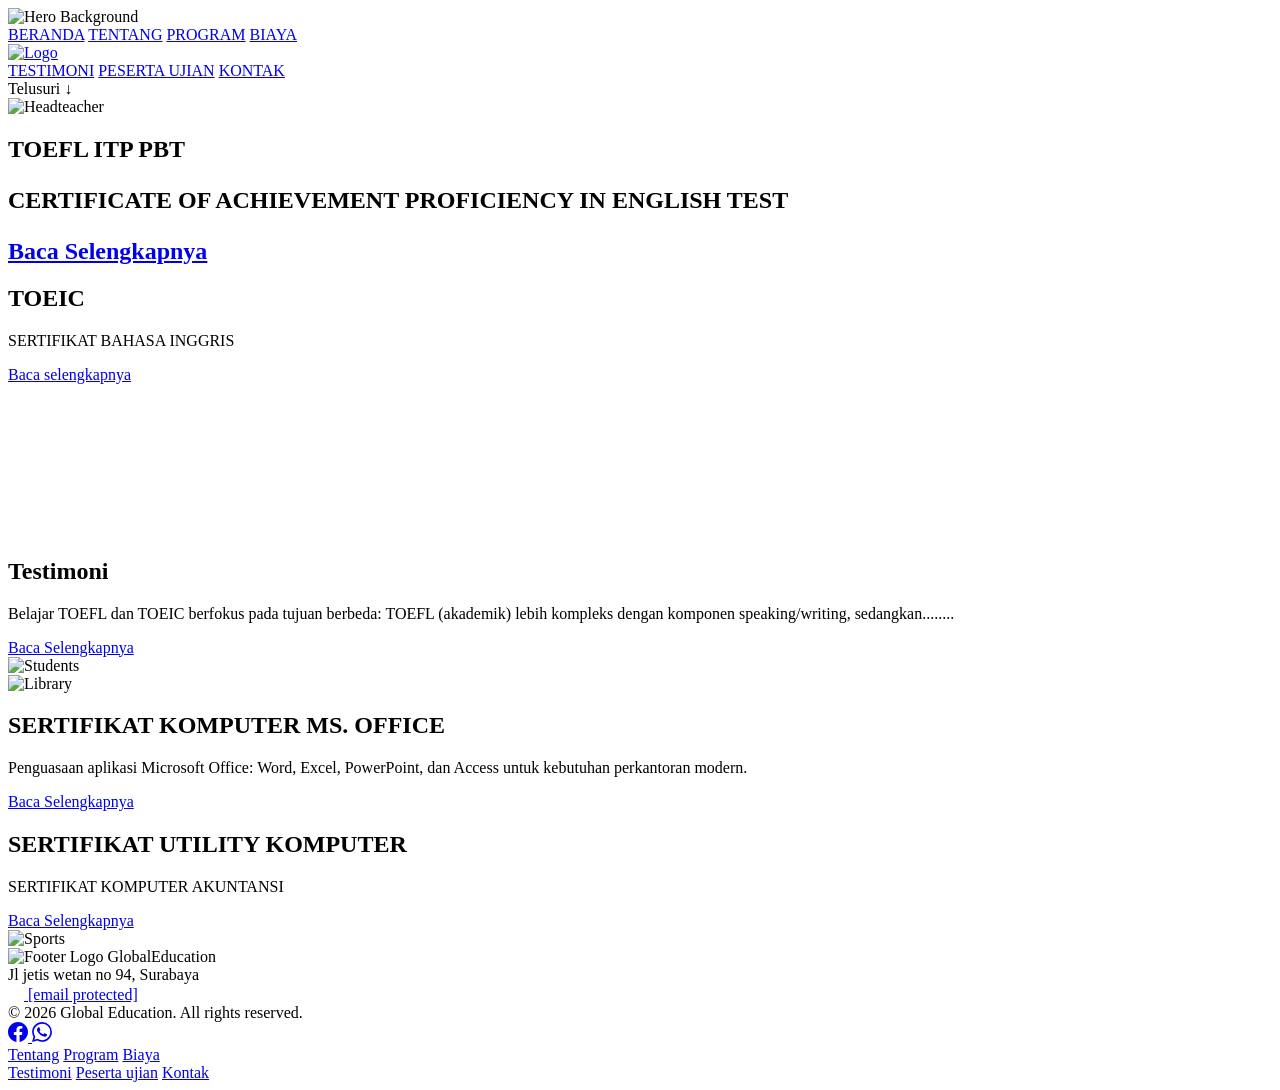
==== commit 850f7aa3: "Update index.html" ====
--- a/index.html
+++ b/index.html
@@ -3,11 +3,27 @@
 <head>
   <meta charset="UTF-8" />
   <meta name="viewport" content="width=device-width, initial-scale=1.0"/>
-  <title>Gloabl Education</title>
+  <title>Global Education</title>
+  <link rel="icon" type="image/png" href="Gemini_Generated_Image_jkyukjkyukjkyukj (1)-Photoroom.png"/>
   <link href="https://fonts.googleapis.com/css2?family=EB+Garamond:ital,wght@0,400;0,500;0,600;1,400&family=Lato:wght@300;400;700&display=swap" rel="stylesheet"/>
   <link rel="stylesheet" href="style.css"/>
 </head>
 <body>
+  <!-- ===== MOBILE NAV ===== -->
+  <div id="mobileNav" style="display:none;position:fixed;top:0;left:0;width:100%;height:100%;background:#0d1b4b;z-index:999999;flex-direction:column;align-items:center;justify-content:center;gap:28px;">
+    <button onclick="closeMobileNav()" style="position:absolute;top:20px;right:20px;background:none;border:none;color:white;font-size:36px;cursor:pointer;padding:10px;line-height:1;">&#x2715;</button>
+    <a href="index.html"    onclick="closeMobileNav()" style="color:white;font-size:20px;font-family:Lato,sans-serif;text-decoration:none;letter-spacing:2px;padding:10px 30px;">BERANDA</a>
+    <a href="about.html"    onclick="closeMobileNav()" style="color:white;font-size:20px;font-family:Lato,sans-serif;text-decoration:none;letter-spacing:2px;padding:10px 30px;">TENTANG</a>
+    <a href="program.html"  onclick="closeMobileNav()" style="color:white;font-size:20px;font-family:Lato,sans-serif;text-decoration:none;letter-spacing:2px;padding:10px 30px;">PROGRAM</a>
+    <a href="biaya.html"    onclick="closeMobileNav()" style="color:white;font-size:20px;font-family:Lato,sans-serif;text-decoration:none;letter-spacing:2px;padding:10px 30px;">BIAYA</a>
+    <a href="testimoni.html" onclick="closeMobileNav()" style="color:white;font-size:20px;font-family:Lato,sans-serif;text-decoration:none;letter-spacing:2px;padding:10px 30px;">TESTIMONI</a>
+    <a href="peserta.html"  onclick="closeMobileNav()" style="color:white;font-size:20px;font-family:Lato,sans-serif;text-decoration:none;letter-spacing:2px;padding:10px 30px;">PESERTA UJIAN</a>
+    <a href="contact.html"  onclick="closeMobileNav()" style="color:white;font-size:20px;font-family:Lato,sans-serif;text-decoration:none;letter-spacing:2px;padding:10px 30px;">KONTAK</a>
+  </div>
+  <script>
+    function openMobileNav()  { var n=document.getElementById('mobileNav'); n.style.display='flex'; document.body.style.overflow='hidden'; }
+    function closeMobileNav() { var n=document.getElementById('mobileNav'); n.style.display='none'; document.body.style.overflow=''; }
+  </script>
 
 <!-- ============== HERO ============== -->
   <section id="hero">
@@ -27,7 +43,7 @@
 
       <a href="index.html" class="nav-logo">
         <img src="Gemini_Generated_Image_jkyukjkyukjkyukj (1)-Photoroom.png" alt="Logo" class="nav-logo-img"/>
-        <span></span>
+      <span></span>
       </a>
 
       <div class="nav-right">
@@ -35,22 +51,12 @@
         <a href="peserta.html">PESERTA UJIAN</a>
         <a href="contact.html">KONTAK</a>
       </div>
-      <button class="nav-hamburger" id="navHamburger" aria-label="Buka menu">
-        <span></span><span></span><span></span>
+      <button onclick="openMobileNav()" id="navHamburger" aria-label="Menu" style="display:none;flex-direction:column;justify-content:center;align-items:center;gap:5px;width:44px;height:44px;background:none;border:none;cursor:pointer;padding:0;position:relative;z-index:999998;">
+        <span style="display:block;width:24px;height:2px;background:white;border-radius:2px;pointer-events:none;"></span>
+        <span style="display:block;width:24px;height:2px;background:white;border-radius:2px;pointer-events:none;"></span>
+        <span style="display:block;width:24px;height:2px;background:white;border-radius:2px;pointer-events:none;"></span>
       </button>
     </nav>
-
-    <!-- Mobile Nav Overlay -->
-    <div class="nav-mobile-overlay" id="navMobileOverlay">
-      <button class="nav-mobile-close" id="navMobileClose" aria-label="Tutup menu">&#x2715;</button>
-      <a href="index.html" onclick="closeNav()">BERANDA</a>
-      <a href="about.html" onclick="closeNav()">TENTANG</a>
-      <a href="program.html" onclick="closeNav()">PROGRAM</a>
-      <a href="biaya.html" onclick="closeNav()">BIAYA</a>
-      <a href="testimoni.html" onclick="closeNav()">TESTIMONI</a>
-      <a href="peserta.html" onclick="closeNav()">PESERTA UJIAN</a>
-      <a href="contact.html" onclick="closeNav()">KONTAK</a>
-    </div>
 
     <!-- Scroll Indicator -->
     <div class="hero-scroll" id="heroScroll">
@@ -197,4 +203,4 @@
       </div>
     </div>
 
-    <div class="footer-bottom">+    <div class="footer-bottom">
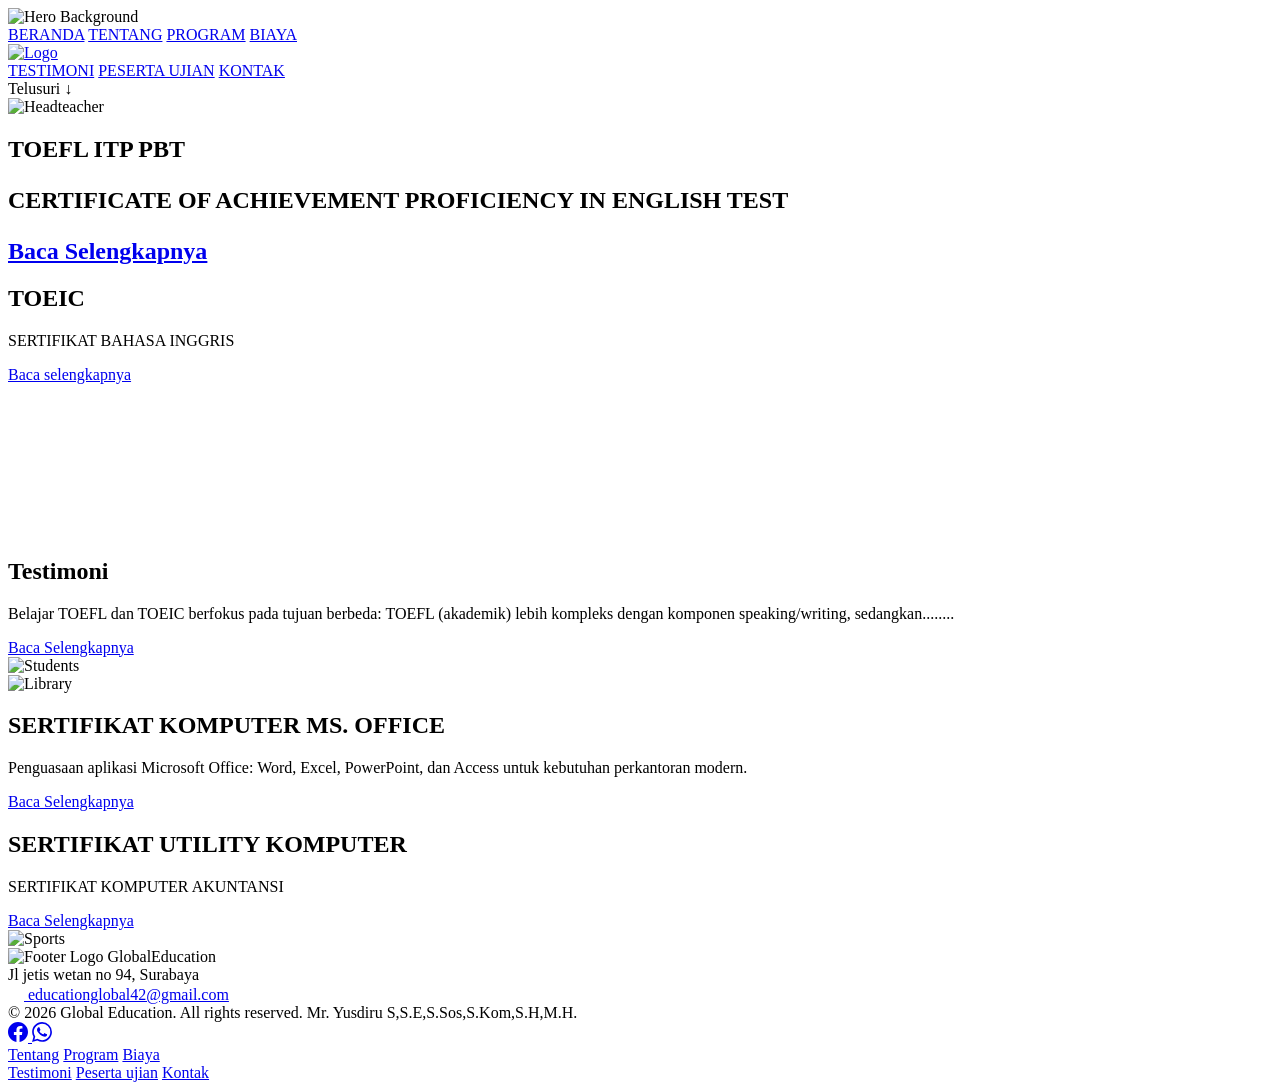
==== commit ebb4c416: "Update index.html" ====
--- a/index.html
+++ b/index.html
@@ -6,6 +6,7 @@
   <title>Global Education</title>
   <link rel="icon" type="image/png" href="Gemini_Generated_Image_jkyukjkyukjkyukj (1)-Photoroom.png"/>
   <link href="https://fonts.googleapis.com/css2?family=EB+Garamond:ital,wght@0,400;0,500;0,600;1,400&family=Lato:wght@300;400;700&display=swap" rel="stylesheet"/>
+  <meta name="google-site-verification" content="bwcUYjsKg8-tn9NMfUSLSckrN-lldQ2Y8-6P0xjRcIY" />
   <link rel="stylesheet" href="style.css"/>
 </head>
 <body>
@@ -169,11 +170,12 @@
               <rect x="2" y="4" width="20" height="16" rx="2" stroke="white" stroke-width="1.5"/>
               <path d="M2 7L12 13L22 7" stroke="white" stroke-width="1.5" stroke-linecap="round" stroke-linejoin="round"/>
             </svg>
-            <span><span class="__cf_email__" data-cfemail="10757465737164797f7e777c7f72717c242250777d71797c3e737f7d">[email&#160;protected]</span></span>
+            <span><span class="__cf_email__" data-cfemail="10757465737164797f7e777c7f72717c242250777d71797c3e737f7d">educationglobal42@gmail.com</span></span>
           </a>
         </div>
         <div class="footer-copyright">
           &copy; 2026 Global Education. All rights reserved.
+          Mr. Yusdiru S,S.E,S.Sos,S.Kom,S.H,M.H.
         </div>
         <div class="footer-socials">
           <a href="https://www.facebook.com/profile.php?id=100009102669054&rdid=kj2BRJtQKEd0vVl0&share_url=https%3A%2F%2Fwww.facebook.com%2Fshare%2F16SY9FTzUg%2F#" target="_blank" aria-label="Facebook">
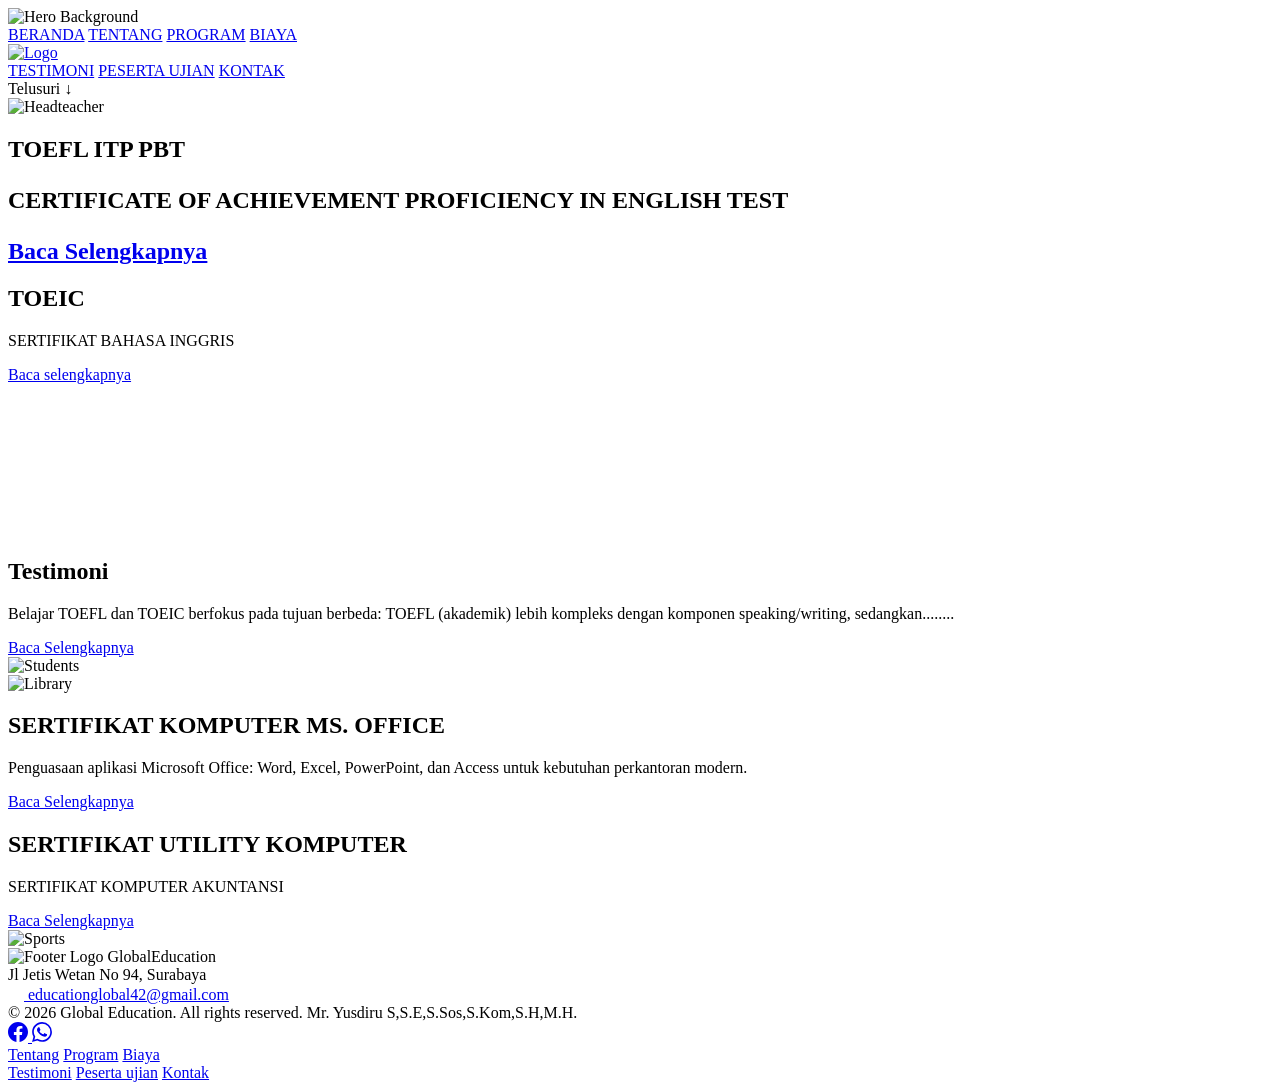
==== commit 8076de3a: "Fix HTML structure and formatting" ====
--- a/index.html
+++ b/index.html
@@ -162,7 +162,7 @@
           <span>GlobalEducation</span>
         </div>
         <div class="footer-address">
-          Jl jetis wetan no 94, Surabaya
+          Jl Jetis Wetan No 94, Surabaya
         </div>
         <div class="footer-email">
           <a href="/cdn-cgi/l/email-protection#85e0e1f0e6e4f1eceaebe2e9eae7e4e9b1b7c5e2e8e4ece9abe6eae8" class="footer-email-link">
